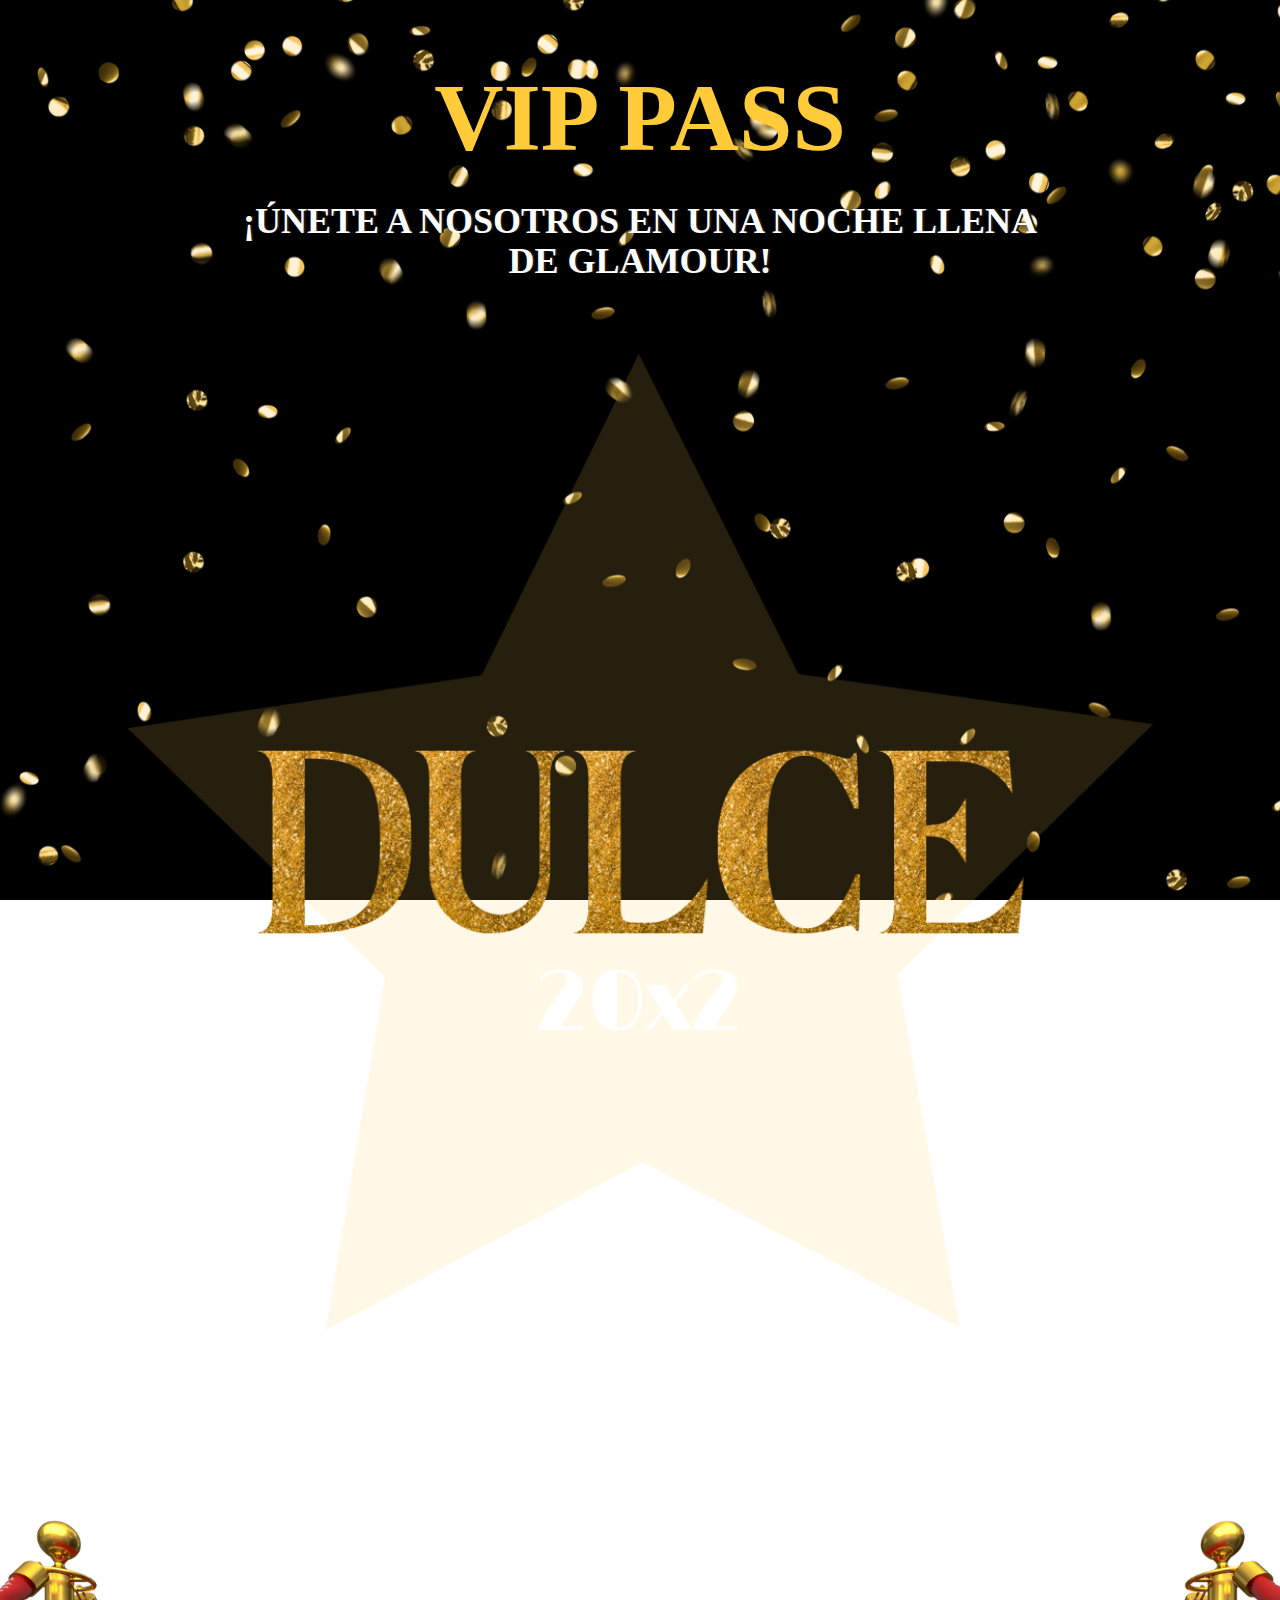
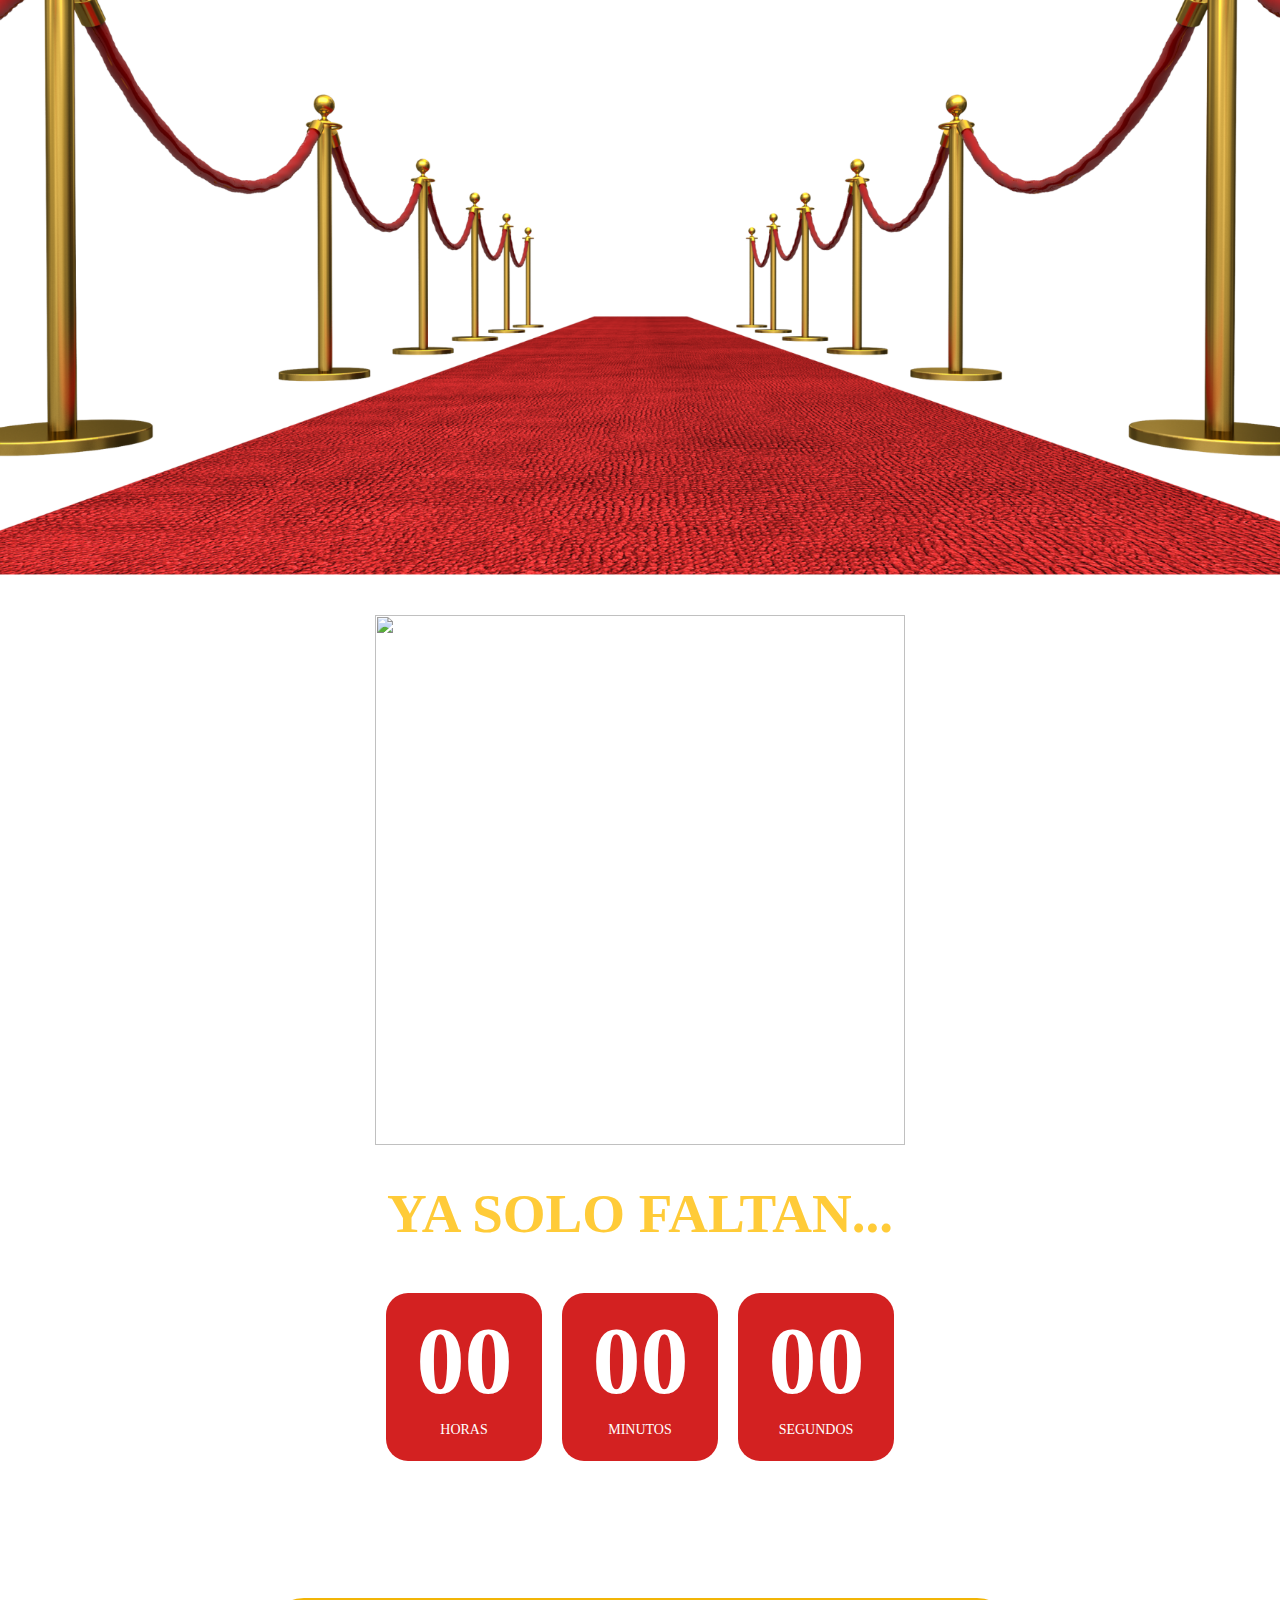
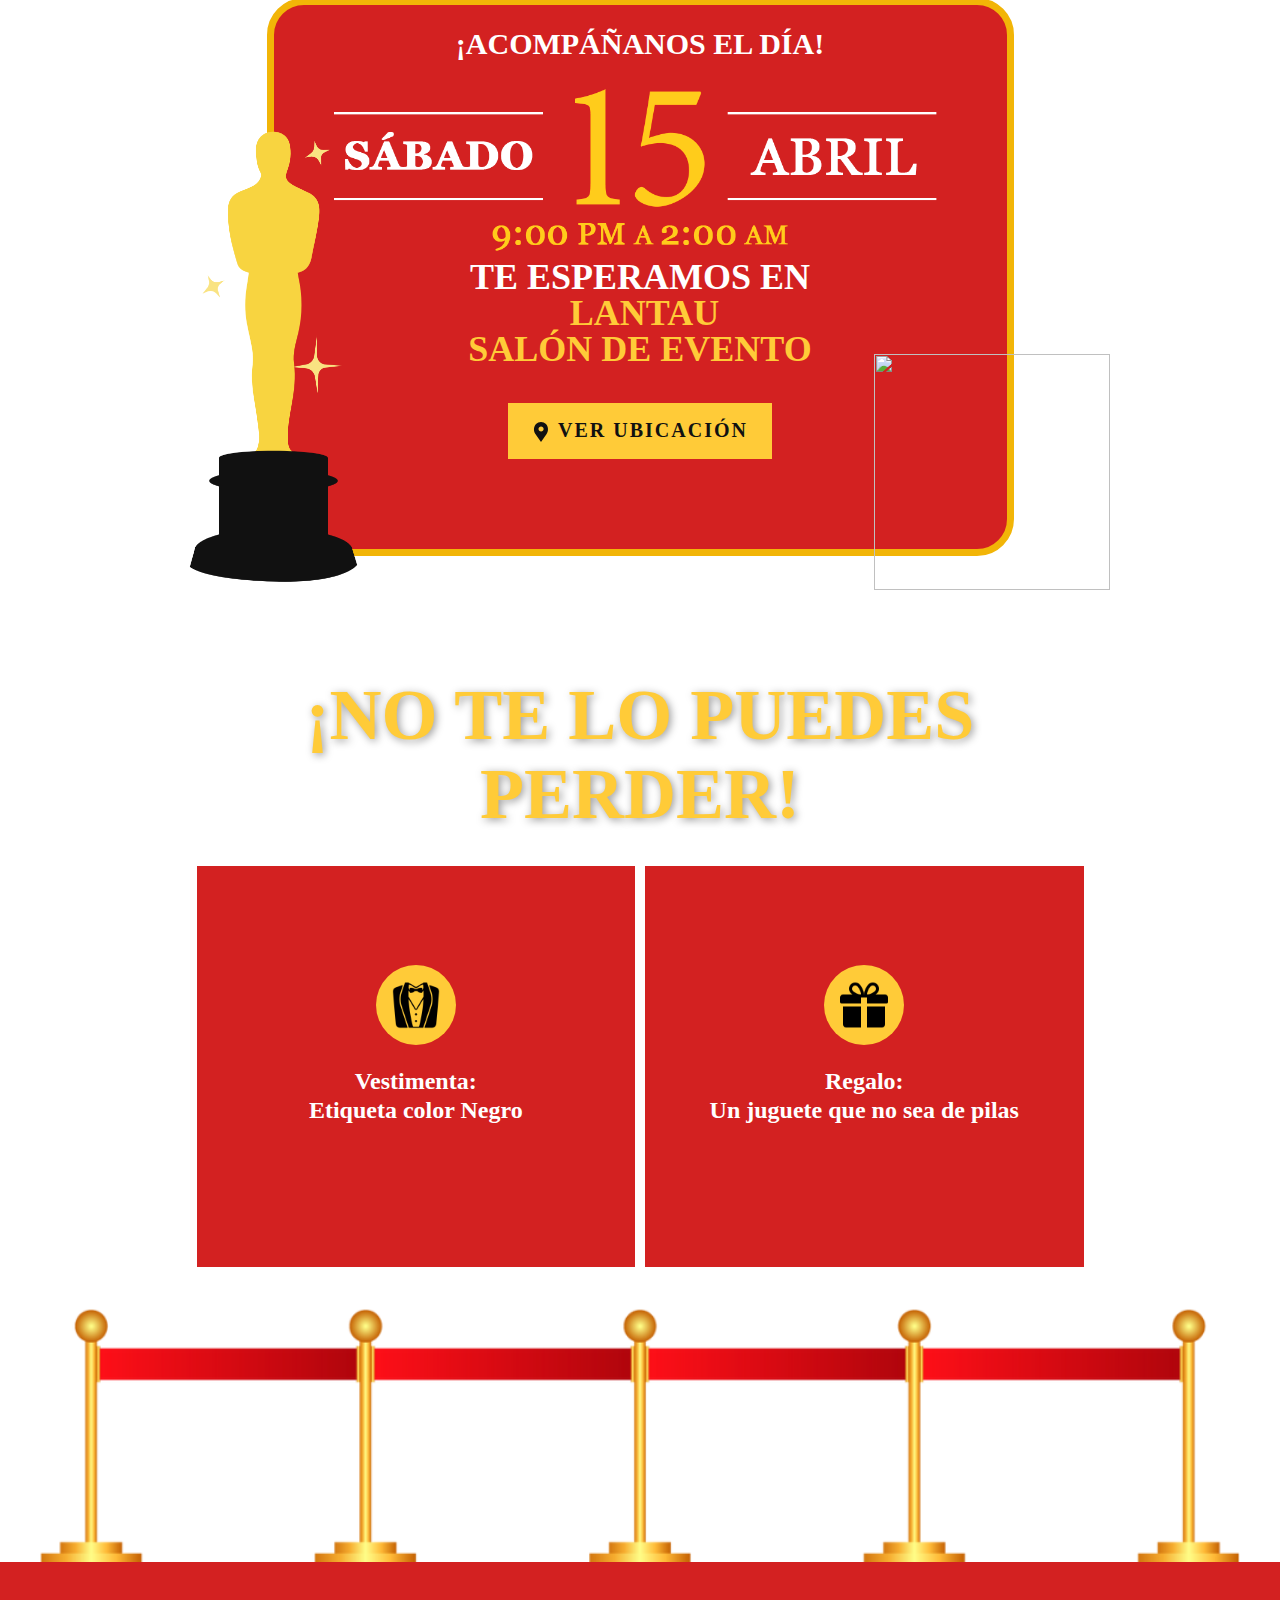
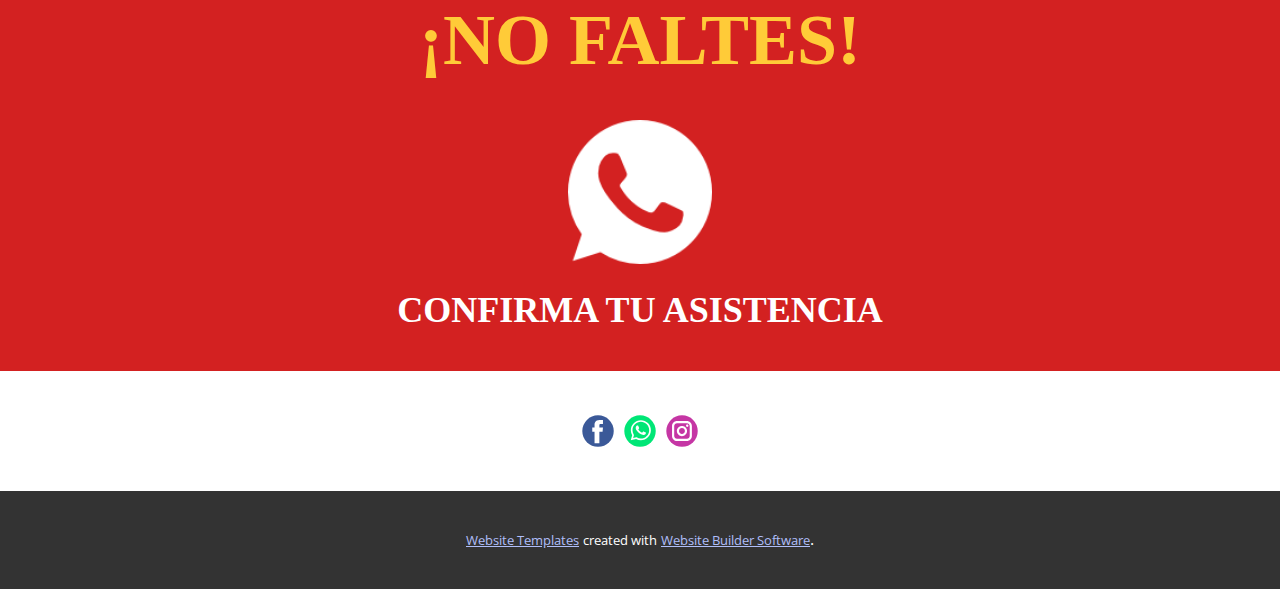
==== Invitacion-Muestra.html @ e1c3ccbc "Add files via upload" ====
<!DOCTYPE html>
<html style="font-size: 16px;" lang="es"><head>
    <meta name="viewport" content="width=device-width, initial-scale=1.0">
    <meta charset="utf-8">
    <meta name="keywords" content="¡Vamos a Celebrar!, ​Ya Solo Faltan..., ¡Acompáñanos a el día!, Te esperamos enNombre del salón, ¡No Faltes!​, Confirma tu asistencia">
    <meta name="description" content="">
    <title>Invitacion Muestra</title>
    <link rel="stylesheet" href="nicepage.css" media="screen">
<link rel="stylesheet" href="Invitacion-Muestra.css" media="screen">
    <script class="u-script" type="text/javascript" src="jquery.js" defer=""></script>
    <script class="u-script" type="text/javascript" src="nicepage.js" defer=""></script>
    <meta name="generator" content="Nicepage 5.5.0, nicepage.com">
    
    <link id="u-theme-google-font" rel="stylesheet" href="https://fonts.googleapis.com/css?family=Roboto:100,100i,300,300i,400,400i,500,500i,700,700i,900,900i|Open+Sans:300,300i,400,400i,500,500i,600,600i,700,700i,800,800i">
    
    
    
    
    
    
    
    
    
    
    <script type="application/ld+json">{
		"@context": "http://schema.org",
		"@type": "Organization",
		"name": "Copia de Site5",
		"sameAs": [
				"https://www.facebook.com/AnaAcostaInvitacionesInfantiles/",
				"https://wa.me/message/FXJMHPKDZSCZI1",
				"https://www.instagram.com/anaacosta_invitaciones/"
		]
}</script>
    <meta name="theme-color" content="#3f62f1">
    <meta property="og:title" content="Invitacion Muestra">
    <meta property="og:description" content="">
    <meta property="og:type" content="website">
  <meta data-intl-tel-input-cdn-path="intlTelInput/"></head>
  <body class="u-body u-xl-mode" data-lang="es"><header class="u-clearfix u-header u-valign-middle-xs" id="sec-e80e"><div class="u-clearfix u-sheet u-sheet-1">
        <h2 class="u-align-center u-custom-font u-font-georgia u-text u-text-custom-color-17 u-text-1" data-animation-out="0">VIP PASS</h2>
      </div></header>
    <section class="u-clearfix u-section-1" id="sec-9b0c">
      <div class="u-clearfix u-sheet u-valign-middle-lg u-valign-middle-md u-valign-middle-sm u-valign-middle-xl u-sheet-1">
        <h2 class="u-align-center u-custom-font u-font-georgia u-text u-text-body-alt-color u-text-1" data-animation-out="0">¡​Únete a nosotros en una noche llena de glamour!</h2>
      </div>
    </section>
    <section class="u-clearfix u-image u-image-contain u-lightbox u-section-2" id="carousel_2010" data-image-width="1920" data-image-height="1080">
      <div class="u-clearfix u-sheet u-valign-middle u-sheet-1"></div>
    </section>
    <section class="u-clearfix u-image u-section-3" id="carousel_5b29" data-image-width="1920" data-image-height="1080">
      <div class="u-clearfix u-sheet u-sheet-1"></div>
    </section>
    <section class="u-align-center u-clearfix u-section-4" id="carousel_6ee4">
      <div class="u-clearfix u-sheet u-sheet-1">
        <img src="images/3.png" alt="" class="u-image u-image-default u-image-1" data-image-width="1080" data-image-height="1080">
        <h2 class="u-align-center u-custom-font u-font-georgia u-text u-text-custom-color-17 u-text-1">
          <span style="font-weight: 400;"></span>Ya Solo Faltan...
        </h2>
        <div class="u-countdown u-countdown-1" data-target-date="Sun, 16 Apr 2023 02:00:32 GMT" data-type="to-date" data-for="everyone" data-time-left="750m" data-timer-id="5ce0" data-target-number="100" data-direction="down" data-start-time="Fri, 25 Nov 2022 11:04:22 GMT" data-frequency="1s" data-after-count="none" data-redirect-url="https://" data-count-animation="slide" data-animation-out="0">
          <div class="u-countdown-wrapper u-spacing-20">
            <div class="u-countdown-item u-countdown-years u-custom-color-13 u-hidden u-radius-22 u-spacing-10 u-countdown-item-1">
              <div class="u-countdown-counter u-custom-font u-font-roboto-slab u-countdown-counter-1"><div class="u-countdown-number u-text-body-alt-color">0</div><div class="u-countdown-number u-hidden u-text-body-alt-color">0</div></div>
              <div class="u-countdown-label u-custom-font u-font-georgia u-countdown-label-1">Years</div>
            </div>
            <div class="u-countdown-separator u-custom-font u-font-roboto-slab u-hidden u-text-body-alt-color u-countdown-separator-1"></div>
            <div class="u-countdown-days u-countdown-item u-custom-color-13 u-radius-22 u-spacing-10 u-countdown-item-2">
              <div class="u-countdown-counter u-custom-font u-font-roboto-slab u-countdown-counter-2"><div class="u-countdown-number u-text-body-alt-color">3</div><div class="u-countdown-number u-text-body-alt-color">0</div><div class="u-countdown-number u-hidden u-text-body-alt-color">2</div></div>
              <div class="u-countdown-label u-custom-font u-font-georgia u-countdown-label-2">Días</div>
            </div>
            <div class="u-countdown-separator u-custom-font u-font-roboto-slab u-text-body-alt-color u-countdown-separator-2"></div>
            <div class="u-countdown-hours u-countdown-item u-custom-color-13 u-radius-22 u-spacing-10 u-countdown-item-3">
              <div class="u-countdown-counter u-custom-font u-font-roboto-slab u-countdown-counter-3"><div class="u-countdown-number u-text-body-alt-color">2</div><div class="u-countdown-number u-text-body-alt-color">1</div></div>
              <div class="u-countdown-label u-custom-font u-font-georgia u-countdown-label-3">Horas</div>
            </div>
            <div class="u-countdown-separator u-custom-font u-font-roboto-slab u-text-body-alt-color u-countdown-separator-3"></div>
            <div class="u-countdown-item u-countdown-minutes u-custom-color-13 u-radius-22 u-spacing-10 u-countdown-item-4">
              <div class="u-countdown-counter u-custom-font u-font-roboto-slab u-countdown-counter-4"><div class="u-countdown-number u-text-body-alt-color">3</div><div class="u-countdown-number u-text-body-alt-color">9</div></div>
              <div class="u-countdown-label u-custom-font u-font-georgia u-countdown-label-4">Minutos</div>
            </div>
            <div class="u-countdown-separator u-custom-font u-font-roboto-slab u-text-body-alt-color u-countdown-separator-4"></div>
            <div class="u-countdown-item u-countdown-seconds u-custom-color-13 u-radius-22 u-spacing-10 u-countdown-item-5">
              <div class="u-countdown-counter u-custom-font u-font-roboto-slab u-countdown-counter-5"><div class="u-countdown-number u-text-body-alt-color">4</div><div class="u-countdown-number u-text-body-alt-color">8</div></div>
              <div class="u-countdown-label u-custom-font u-font-georgia u-countdown-label-5">Segundos</div>
            </div>
            <div class="u-countdown-separator u-custom-font u-font-roboto-slab u-hidden u-text-body-alt-color u-countdown-separator-5"></div>
            <div class="u-countdown-item u-countdown-numbers u-custom-color-13 u-hidden u-radius-22 u-spacing-10 u-countdown-item-6">
              <div class="u-countdown-counter u-custom-font u-font-roboto-slab u-countdown-counter-6"><div class="u-countdown-number u-text-body-alt-color">0</div><div class="u-countdown-number u-text-body-alt-color">0</div><div class="u-countdown-number u-text-body-alt-color">1</div><div class="u-countdown-number u-text-body-alt-color">0</div><div class="u-countdown-number u-text-body-alt-color">0</div></div>
              <div class="u-countdown-label u-custom-font u-font-georgia u-countdown-label-6">Items</div>
            </div>
          </div>
          <div class="u-countdown-message u-hidden">
            <p>Sorry, the time is up.</p>
          </div>
        </div>
      </div>
    </section>
    <section class="u-align-left u-clearfix u-section-5" id="sec-642c">
      <div class="u-clearfix u-sheet u-sheet-1">
        <div class="u-align-center u-border-7 u-border-custom-color-12 u-container-style u-custom-color-13 u-expanded-width-sm u-expanded-width-xs u-group u-radius-37 u-shape-round u-group-1" data-animation-out="0">
          <div class="u-container-layout u-container-layout-1">
            <h1 class="u-custom-font u-font-georgia u-text u-text-body-alt-color u-text-default u-text-1" data-animation-name="" data-animation-direction="" data-animation-duration="0">¡Acompáñanos el día!</h1>
            <img class="u-expanded-width-sm u-expanded-width-xs u-image u-image-contain u-image-default u-image-1" src="images/fecha.png" alt="" data-image-width="1080" data-image-height="315">
            <h1 class="u-custom-font u-font-georgia u-text u-text-body-alt-color u-text-default u-text-2">Te esperamos en<br>
              <span class="u-text-custom-color-17">&nbsp;Lantau<br>Salón de evento
              </span>
              <br>
            </h1>
            <a href="https://maps.app.goo.gl/2jzDtdAWJzbEUCfR7" class="u-border-none u-btn u-button-style u-color-scheme-summer-time u-color-style-multicolor-1 u-custom-color-17 u-custom-font u-font-georgia u-btn-1" target="_blank"><span class="u-icon"><svg class="u-svg-content" viewBox="0 0 54.757 54.757" x="0px" y="0px" style="width: 1em; height: 1em;"><path d="M40.94,5.617C37.318,1.995,32.502,0,27.38,0c-5.123,0-9.938,1.995-13.56,5.617c-6.703,6.702-7.536,19.312-1.804,26.952
	L27.38,54.757L42.721,32.6C48.476,24.929,47.643,12.319,40.94,5.617z M27.557,26c-3.859,0-7-3.141-7-7s3.141-7,7-7s7,3.141,7,7
	S31.416,26,27.557,26z"></path></svg><img></span>&nbsp;Ver ubicación
            </a>
          </div>
        </div>
        <img src="images/4.png" alt="" class="u-image u-image-default u-image-2" data-image-width="1080" data-image-height="1080">
        <img src="images/7.png" alt="" class="u-image u-image-default u-image-3" data-image-width="1080" data-image-height="1080">
      </div>
    </section>
    <section class="u-align-center u-clearfix u-section-6" id="sec-d98f">
      <div class="u-align-left u-clearfix u-sheet u-sheet-1">
        <h2 class="u-align-center u-custom-font u-font-georgia u-text u-text-custom-color-17 u-text-1">¡No te lo puedes perder!</h2>
        <div class="u-expanded-width-sm u-expanded-width-xs u-layout-grid u-list u-list-1">
          <div class="u-repeater u-repeater-1">
            <div class="u-align-center u-container-style u-custom-color-13 u-list-item u-repeater-item u-list-item-1">
              <div class="u-container-layout u-similar-container u-container-layout-1"><span class="u-custom-color-17 u-file-icon u-icon u-icon-circle u-icon-1"><img src="images/2806299-86265ce0.png" alt=""></span>
                <h3 class="u-custom-font u-font-georgia u-text u-text-default u-text-2"> Vestimenta:<br>Etiqueta color Negro
                </h3>
              </div>
            </div>
            <div class="u-align-center u-container-style u-custom-color-13 u-list-item u-repeater-item u-list-item-2">
              <div class="u-container-layout u-similar-container u-container-layout-2"><span class="u-custom-color-17 u-file-icon u-icon u-icon-circle u-icon-2"><img src="images/726532-e7cfb279.png" alt=""></span>
                <h3 class="u-custom-font u-font-georgia u-text u-text-default u-text-3"> Regalo:<br>Un juguete que no sea de pilas
                </h3>
              </div>
            </div>
          </div>
        </div>
      </div>
    </section>
    <section class="u-clearfix u-container-align-center u-image u-section-7" id="sec-4df4" data-image-width="1080" data-image-height="1080">
      <div class="u-clearfix u-sheet u-sheet-1"></div>
    </section>
    <section class="u-align-center u-clearfix u-custom-color-13 u-section-8" id="sec-5719">
      <div class="u-align-left u-clearfix u-sheet u-sheet-1">
        <h1 class="u-custom-font u-font-georgia u-text u-text-custom-color-17 u-text-default u-text-1" data-animation-out="0">¡No Faltes​​​! </h1><span class="u-file-icon u-icon u-text-white u-icon-1" data-href="https://api.whatsapp.com/send?phone=+5216142254801&amp;text=%C2%A1Hola%21+Muchas+gracias+por+la+invitaci%C3%B3n%2C+ah%C3%AD+estaremos%21%21+%F0%9F%A5%B3"><img src="images/733641-25908de1.png" alt=""></span>
        <h1 class="u-align-center u-custom-font u-font-georgia u-text u-text-2" data-animation-out="0"> Confirma tu asistencia</h1>
      </div>
    </section>
    
    
    
    <footer class="u-clearfix u-footer u-white" id="sec-0439"><div class="u-clearfix u-sheet u-sheet-1">
        <div class="u-align-left u-social-icons u-spacing-10 u-social-icons-1">
          <a class="u-social-url" title="facebook" target="_blank" href="https://www.facebook.com/AnaAcostaInvitacionesInfantiles/"><span class="u-icon u-social-facebook u-social-icon u-icon-1"><svg class="u-svg-link" preserveAspectRatio="xMidYMin slice" viewBox="0 0 112 112" style=""><use xmlns:xlink="http://www.w3.org/1999/xlink" xlink:href="#svg-93b7"></use></svg><svg class="u-svg-content" viewBox="0 0 112 112" x="0" y="0" id="svg-93b7"><circle fill="currentColor" cx="56.1" cy="56.1" r="55"></circle><path fill="#FFFFFF" d="M73.5,31.6h-9.1c-1.4,0-3.6,0.8-3.6,3.9v8.5h12.6L72,58.3H60.8v40.8H43.9V58.3h-8V43.9h8v-9.2
      c0-6.7,3.1-17,17-17h12.5v13.9H73.5z"></path></svg></span>
          </a>
          <a class="u-social-url" title="whatsapp" target="_blank" href="https://wa.me/message/FXJMHPKDZSCZI1"><span class="u-icon u-social-icon u-social-whatsapp u-icon-2"><svg class="u-svg-link" preserveAspectRatio="xMidYMin slice" viewBox="0 0 112 112" style=""><use xmlns:xlink="http://www.w3.org/1999/xlink" xlink:href="#svg-6bd1"></use></svg><svg class="u-svg-content" viewBox="0 0 112 112" x="0" y="0" id="svg-6bd1"><circle fill="currentColor" cx="56.1" cy="56.1" r="55"></circle><path fill="#FFFFFF" d="M83.8,28.3C77.2,21.7,68.4,18,59,18c-19.3,0-35.1,15.7-35.1,35.1c0,6.2,1.6,12.2,4.7,17.5l-5,18.2L42.2,84
	c5.1,2.8,10.9,4.3,16.8,4.3h0l0,0c19.3,0,35.1-15.7,35.1-35.1C94.1,43.8,90.5,35,83.8,28.3 M59,82.3L59,82.3
	c-5.2,0-10.4-1.4-14.9-4.1l-1.1-0.6l-11,2.9L35,69.8l-0.7-1.1c-2.9-4.6-4.5-10-4.5-15.5C29.8,37,42.9,24,59,24
	c7.8,0,15.1,3,20.6,8.6c5.5,5.5,8.5,12.8,8.5,20.6C88.2,69.2,75.1,82.3,59,82.3 M75,60.5c-0.9-0.4-5.2-2.6-6-2.9
	c-0.8-0.3-1.4-0.4-2,0.4s-2.3,2.9-2.8,3.4c-0.5,0.6-1,0.7-1.9,0.2c-0.9-0.4-3.7-1.4-7.1-4.4c-2.6-2.3-4.4-5.2-4.9-6.1
	c-0.5-0.9-0.1-1.4,0.4-1.8c0.4-0.4,0.9-1,1.3-1.5c0.4-0.5,0.6-0.9,0.9-1.5c0.3-0.6,0.1-1.1-0.1-1.5c-0.2-0.4-2-4.8-2.7-6.5
	c-0.7-1.7-1.4-1.5-2-1.5c-0.5,0-1.1,0-1.7,0c-0.6,0-1.5,0.2-2.3,1.1c-0.8,0.9-3.1,3-3.1,7.3c0,4.3,3.1,8.5,3.6,9.1
	c0.4,0.6,6.2,9.4,15,13.2c2.1,0.9,3.7,1.4,5,1.8c2.1,0.7,4,0.6,5.5,0.3c1.7-0.3,5.2-2.1,5.9-4.2c0.7-2,0.7-3.8,0.5-4.2
	C76.5,61.1,75.9,60.9,75,60.5"></path></svg></span>
          </a>
          <a class="u-social-url" title="instagram" target="_blank" href="https://www.instagram.com/anaacosta_invitaciones/"><span class="u-icon u-social-icon u-social-instagram u-icon-3"><svg class="u-svg-link" preserveAspectRatio="xMidYMin slice" viewBox="0 0 112 112" style=""><use xmlns:xlink="http://www.w3.org/1999/xlink" xlink:href="#svg-7b48"></use></svg><svg class="u-svg-content" viewBox="0 0 112 112" x="0" y="0" id="svg-7b48"><circle fill="currentColor" cx="56.1" cy="56.1" r="55"></circle><path fill="#FFFFFF" d="M55.9,38.2c-9.9,0-17.9,8-17.9,17.9C38,66,46,74,55.9,74c9.9,0,17.9-8,17.9-17.9C73.8,46.2,65.8,38.2,55.9,38.2
      z M55.9,66.4c-5.7,0-10.3-4.6-10.3-10.3c-0.1-5.7,4.6-10.3,10.3-10.3c5.7,0,10.3,4.6,10.3,10.3C66.2,61.8,61.6,66.4,55.9,66.4z"></path><path fill="#FFFFFF" d="M74.3,33.5c-2.3,0-4.2,1.9-4.2,4.2s1.9,4.2,4.2,4.2s4.2-1.9,4.2-4.2S76.6,33.5,74.3,33.5z"></path><path fill="#FFFFFF" d="M73.1,21.3H38.6c-9.7,0-17.5,7.9-17.5,17.5v34.5c0,9.7,7.9,17.6,17.5,17.6h34.5c9.7,0,17.5-7.9,17.5-17.5V38.8
      C90.6,29.1,82.7,21.3,73.1,21.3z M83,73.3c0,5.5-4.5,9.9-9.9,9.9H38.6c-5.5,0-9.9-4.5-9.9-9.9V38.8c0-5.5,4.5-9.9,9.9-9.9h34.5
      c5.5,0,9.9,4.5,9.9,9.9V73.3z"></path></svg></span>
          </a>
        </div>
      </div></footer>
    <section class="u-backlink u-clearfix u-grey-80">
      <a class="u-link" href="https://nicepage.com/website-templates" target="_blank">
        <span>Website Templates</span>
      </a>
      <p class="u-text">
        <span>created with</span>
      </p>
      <a class="u-link" href="" target="_blank">
        <span>Website Builder Software</span>
      </a>. 
    </section>
  
</body></html>
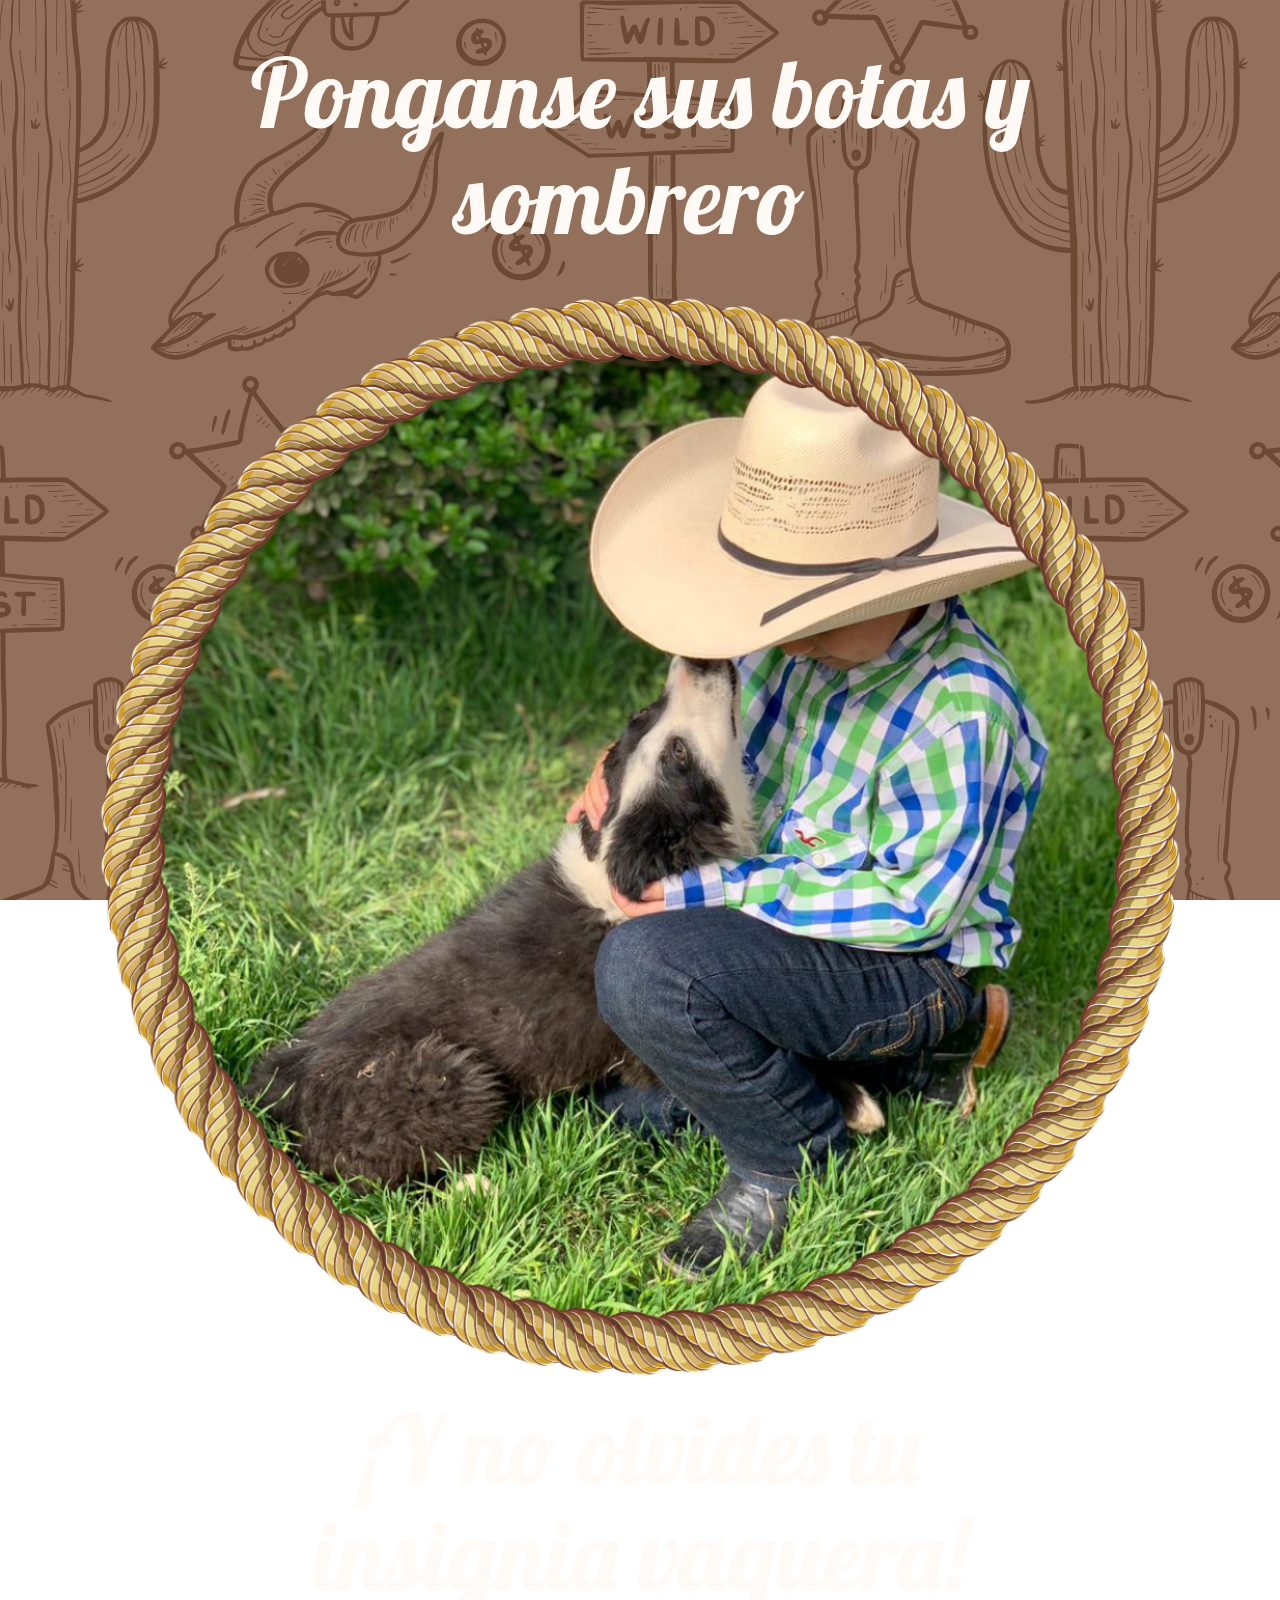
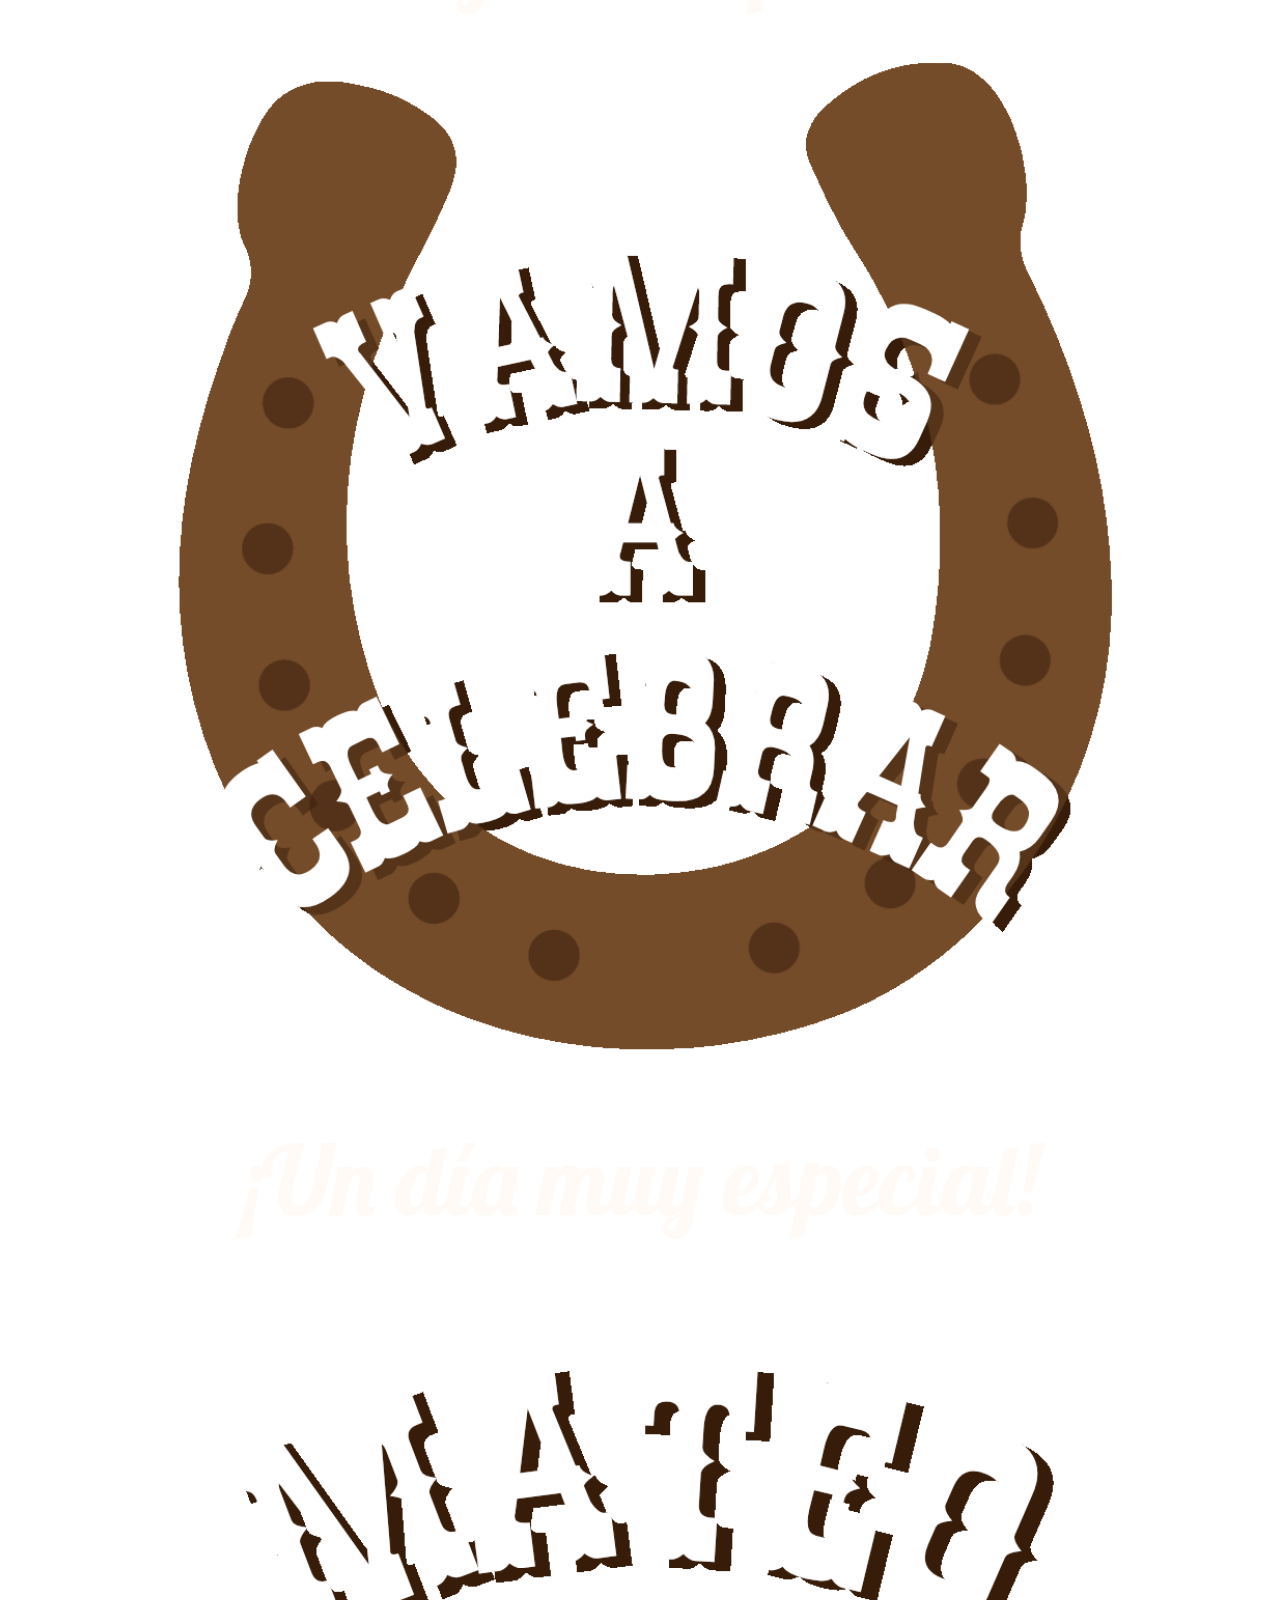
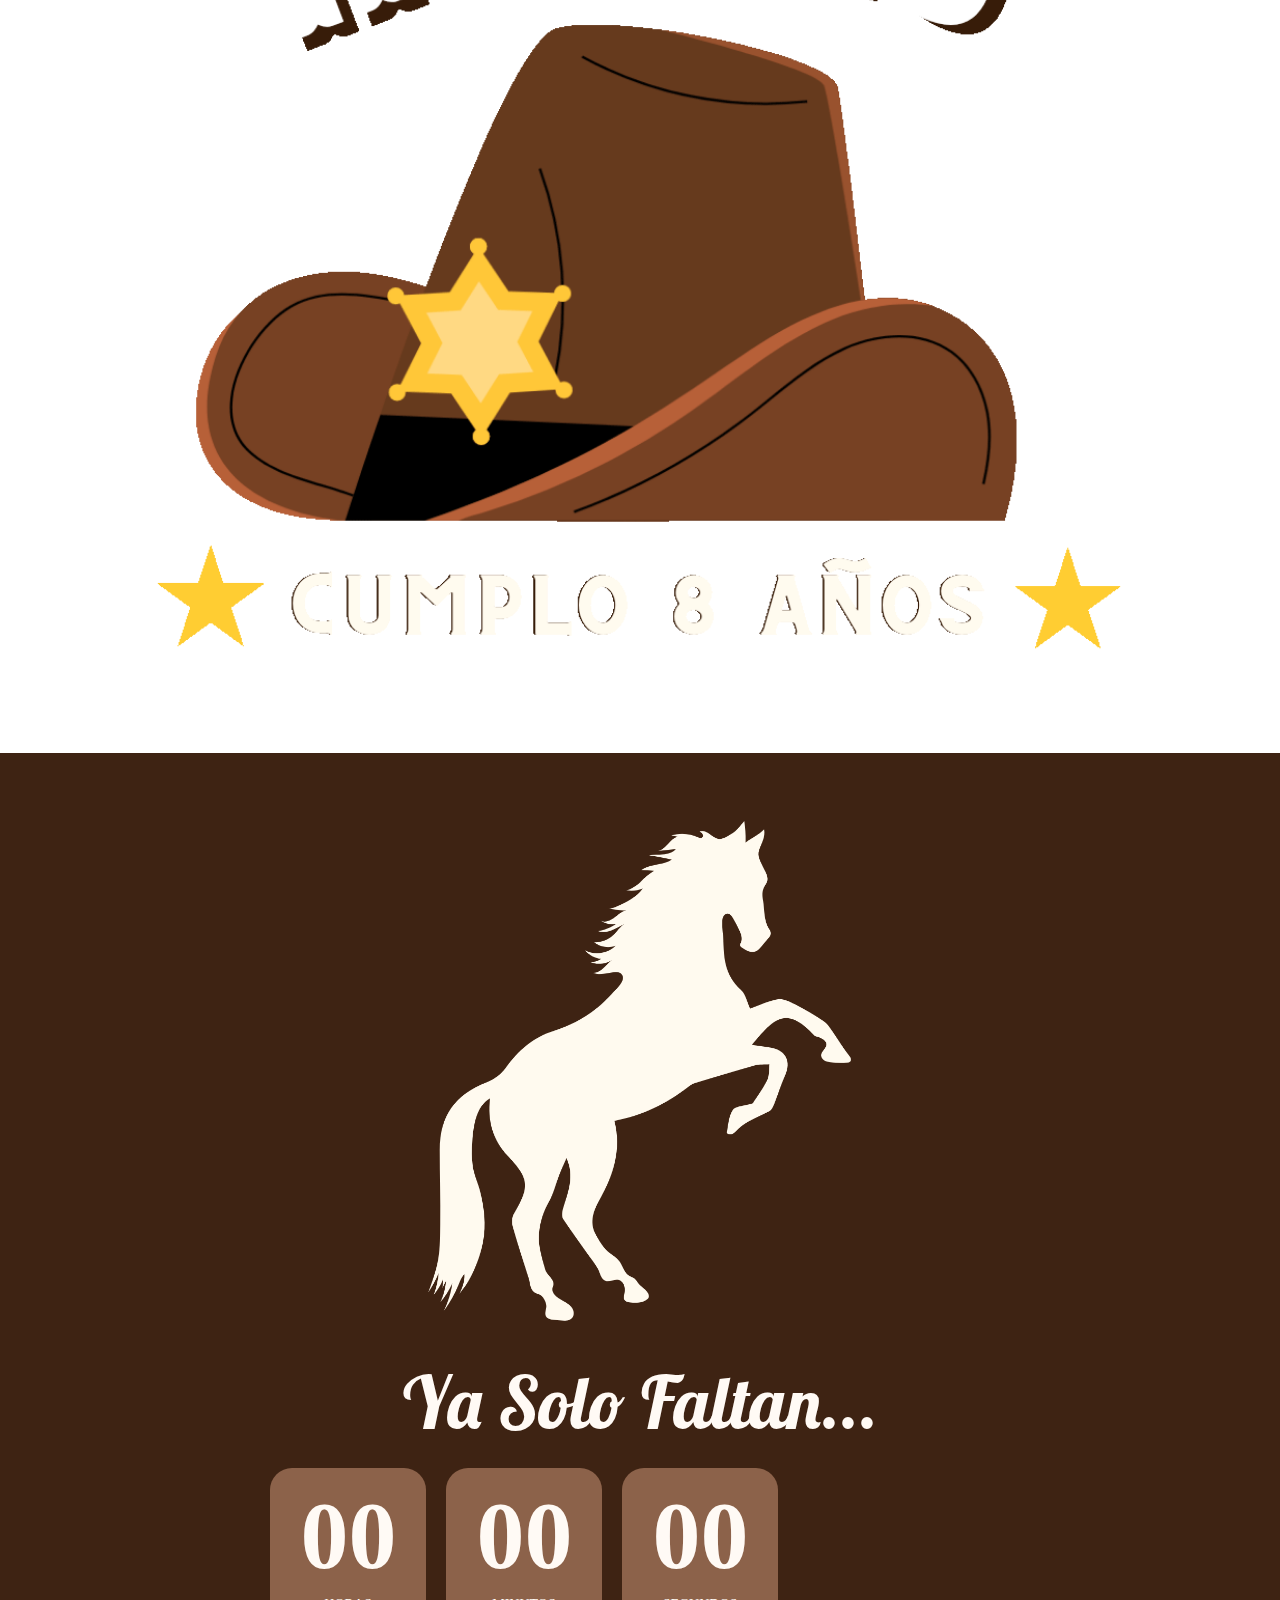
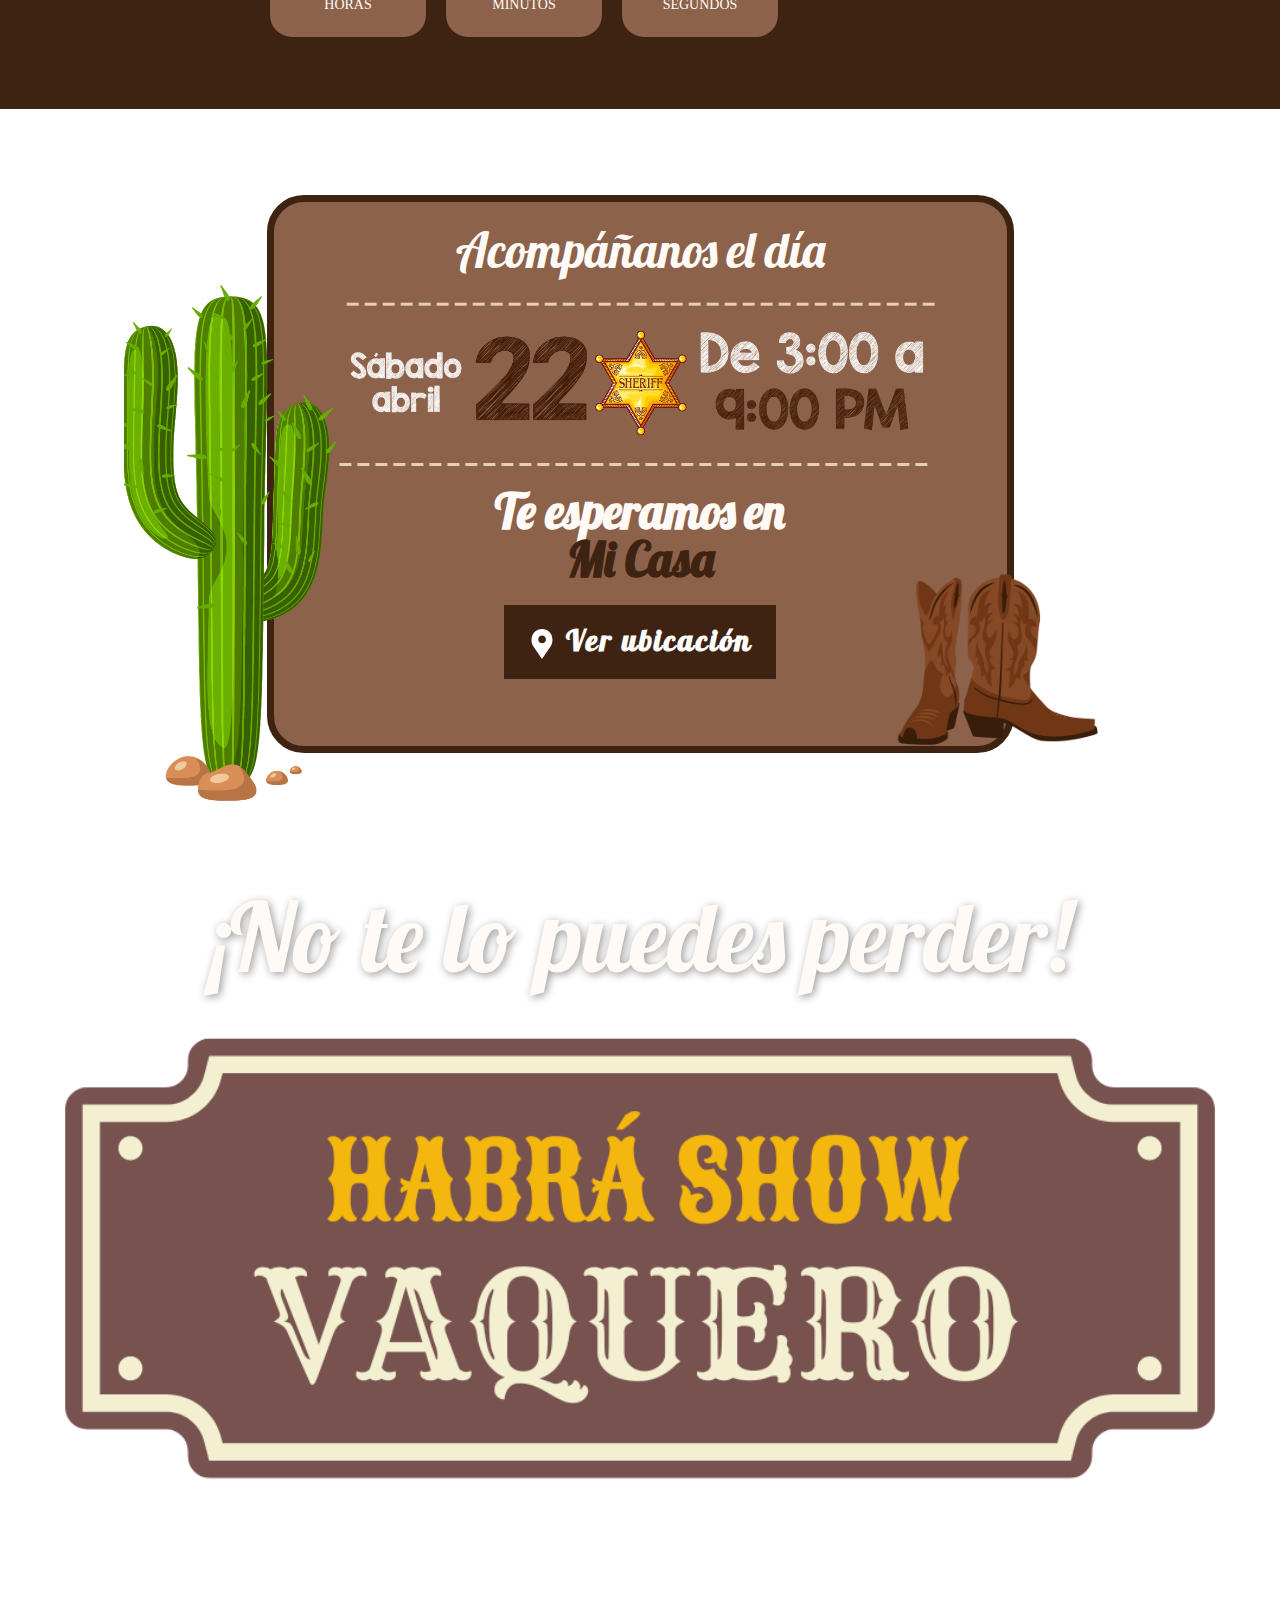
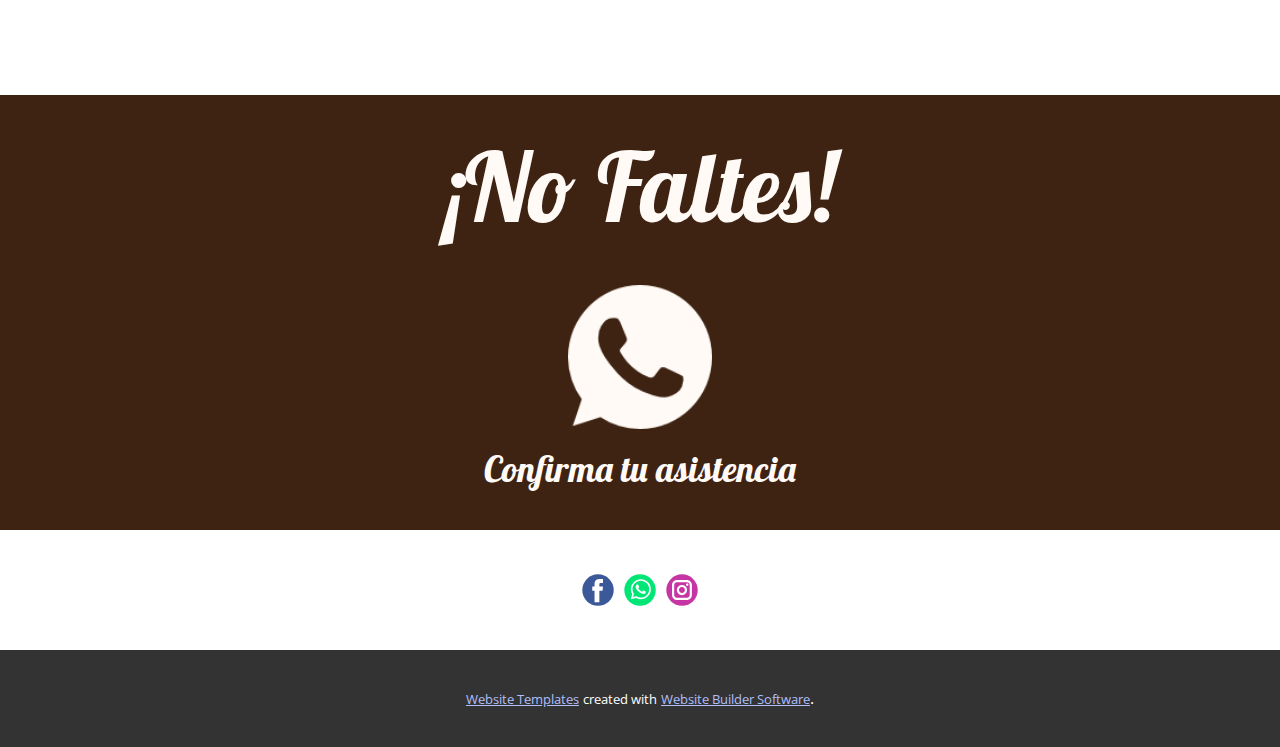
==== commit 8fff8724: "Add files via upload" ====
--- a/Invitacion-Muestra.html
+++ b/Invitacion-Muestra.html
@@ -12,6 +12,8 @@
     <meta name="generator" content="Nicepage 5.5.0, nicepage.com">
     
     <link id="u-theme-google-font" rel="stylesheet" href="https://fonts.googleapis.com/css?family=Roboto:100,100i,300,300i,400,400i,500,500i,700,700i,900,900i|Open+Sans:300,300i,400,400i,500,500i,600,600i,700,700i,800,800i">
+    <link id="u-page-google-font" rel="stylesheet" href="https://fonts.googleapis.com/css?family=Lobster:400">
+    
     
     
     
@@ -37,56 +39,67 @@
     <meta property="og:description" content="">
     <meta property="og:type" content="website">
   <meta data-intl-tel-input-cdn-path="intlTelInput/"></head>
-  <body class="u-body u-xl-mode" data-lang="es"><header class="u-clearfix u-header u-valign-middle-xs" id="sec-e80e"><div class="u-clearfix u-sheet u-sheet-1">
-        <h2 class="u-align-center u-custom-font u-font-georgia u-text u-text-custom-color-17 u-text-1" data-animation-out="0">VIP PASS</h2>
+  <body class="u-body u-xl-mode" data-lang="es"><header class="u-clearfix u-header u-valign-middle-xs" id="sec-e80e"><div class="u-clearfix u-sheet u-valign-middle-sm u-valign-middle-xs u-sheet-1">
+        <h2 class="u-align-center u-custom-font u-font-lobster u-text u-text-custom-color-20 u-text-1" data-animation-out="0"> Ponganse sus botas y sombrero&nbsp;<br>
+        </h2>
       </div></header>
-    <section class="u-clearfix u-section-1" id="sec-9b0c">
-      <div class="u-clearfix u-sheet u-valign-middle-lg u-valign-middle-md u-valign-middle-sm u-valign-middle-xl u-sheet-1">
-        <h2 class="u-align-center u-custom-font u-font-georgia u-text u-text-body-alt-color u-text-1" data-animation-out="0">¡​Únete a nosotros en una noche llena de glamour!</h2>
+    <section class="u-clearfix u-image u-image-contain u-lightbox u-section-1" id="carousel_2010" data-image-width="1080" data-image-height="1080">
+      <div class="u-clearfix u-sheet u-valign-middle u-sheet-1"></div>
+    </section>
+    <section class="u-clearfix u-section-2" id="sec-9b0c">
+      <div class="u-clearfix u-sheet u-valign-middle-xs u-sheet-1">
+        <h2 class="u-align-center u-custom-font u-font-lobster u-text u-text-custom-color-20 u-text-1" data-animation-out="0"> ¡Y no olvides tu insignia vaquera!<br>
+        </h2>
       </div>
     </section>
-    <section class="u-clearfix u-image u-image-contain u-lightbox u-section-2" id="carousel_2010" data-image-width="1920" data-image-height="1080">
+    <section class="u-clearfix u-image u-image-contain u-lightbox u-section-3" id="sec-adc4" data-image-width="1080" data-image-height="1080">
       <div class="u-clearfix u-sheet u-valign-middle u-sheet-1"></div>
     </section>
-    <section class="u-clearfix u-image u-section-3" id="carousel_5b29" data-image-width="1920" data-image-height="1080">
-      <div class="u-clearfix u-sheet u-sheet-1"></div>
+    <section class="u-clearfix u-section-4" id="sec-1ba4">
+      <div class="u-clearfix u-sheet u-valign-middle-xs u-sheet-1">
+        <h2 class="u-align-center u-custom-font u-font-lobster u-text u-text-custom-color-20 u-text-1" data-animation-out="0"> ¡Un día muy especial!<br>
+        </h2>
+      </div>
     </section>
-    <section class="u-align-center u-clearfix u-section-4" id="carousel_6ee4">
+    <section class="u-clearfix u-image u-image-contain u-lightbox u-section-5" id="sec-29e5" data-image-width="1080" data-image-height="1080">
+      <div class="u-clearfix u-sheet u-valign-middle u-sheet-1"></div>
+    </section>
+    <section class="u-align-center u-clearfix u-custom-color-19 u-section-6" id="carousel_6ee4">
       <div class="u-clearfix u-sheet u-sheet-1">
-        <img src="images/3.png" alt="" class="u-image u-image-default u-image-1" data-image-width="1080" data-image-height="1080">
-        <h2 class="u-align-center u-custom-font u-font-georgia u-text u-text-custom-color-17 u-text-1">
+        <img class="u-image u-image-contain u-image-default u-preserve-proportions u-image-1" src="images/BrownCuteCowboyBirthdayCardInvitation4.png" alt="" data-image-width="1080" data-image-height="1080">
+        <h2 class="u-align-center u-custom-font u-font-lobster u-text u-text-custom-color-20 u-text-1">
           <span style="font-weight: 400;"></span>Ya Solo Faltan...
         </h2>
-        <div class="u-countdown u-countdown-1" data-target-date="Sun, 16 Apr 2023 02:00:32 GMT" data-type="to-date" data-for="everyone" data-time-left="750m" data-timer-id="5ce0" data-target-number="100" data-direction="down" data-start-time="Fri, 25 Nov 2022 11:04:22 GMT" data-frequency="1s" data-after-count="none" data-redirect-url="https://" data-count-animation="slide" data-animation-out="0">
+        <div class="u-countdown u-countdown-1" data-target-date="Sat, 22 Apr 2023 21:00:32 GMT" data-type="to-date" data-for="everyone" data-time-left="750m" data-timer-id="5ce0" data-target-number="100" data-direction="down" data-start-time="Fri, 25 Nov 2022 11:04:22 GMT" data-frequency="1s" data-after-count="none" data-redirect-url="https://" data-count-animation="slide" data-animation-out="0">
           <div class="u-countdown-wrapper u-spacing-20">
-            <div class="u-countdown-item u-countdown-years u-custom-color-13 u-hidden u-radius-22 u-spacing-10 u-countdown-item-1">
-              <div class="u-countdown-counter u-custom-font u-font-roboto-slab u-countdown-counter-1"><div class="u-countdown-number u-text-body-alt-color">0</div><div class="u-countdown-number u-hidden u-text-body-alt-color">0</div></div>
-              <div class="u-countdown-label u-custom-font u-font-georgia u-countdown-label-1">Years</div>
+            <div class="u-countdown-item u-countdown-years u-custom-color-18 u-hidden u-radius-22 u-spacing-10 u-countdown-item-1">
+              <div class="u-countdown-counter u-custom-font u-font-roboto-slab u-countdown-counter-1"><div class="u-countdown-number u-text-custom-color-20">0</div><div class="u-countdown-number u-hidden u-text-custom-color-20">0</div></div>
+              <div class="u-countdown-label u-custom-font u-font-georgia u-text-custom-color-20 u-countdown-label-1">Years</div>
             </div>
-            <div class="u-countdown-separator u-custom-font u-font-roboto-slab u-hidden u-text-body-alt-color u-countdown-separator-1"></div>
-            <div class="u-countdown-days u-countdown-item u-custom-color-13 u-radius-22 u-spacing-10 u-countdown-item-2">
-              <div class="u-countdown-counter u-custom-font u-font-roboto-slab u-countdown-counter-2"><div class="u-countdown-number u-text-body-alt-color">3</div><div class="u-countdown-number u-text-body-alt-color">0</div><div class="u-countdown-number u-hidden u-text-body-alt-color">2</div></div>
-              <div class="u-countdown-label u-custom-font u-font-georgia u-countdown-label-2">Días</div>
+            <div class="u-countdown-separator u-custom-font u-font-roboto-slab u-hidden u-text-custom-color-20 u-countdown-separator-1"></div>
+            <div class="u-countdown-days u-countdown-item u-custom-color-18 u-radius-22 u-spacing-10 u-countdown-item-2">
+              <div class="u-countdown-counter u-custom-font u-font-roboto-slab u-countdown-counter-2"><div class="u-countdown-number u-text-custom-color-20">2</div><div class="u-countdown-number u-text-custom-color-20">8</div><div class="u-countdown-number u-hidden u-text-custom-color-20">2</div></div>
+              <div class="u-countdown-label u-custom-font u-font-georgia u-text-custom-color-20 u-countdown-label-2">Días</div>
             </div>
-            <div class="u-countdown-separator u-custom-font u-font-roboto-slab u-text-body-alt-color u-countdown-separator-2"></div>
-            <div class="u-countdown-hours u-countdown-item u-custom-color-13 u-radius-22 u-spacing-10 u-countdown-item-3">
-              <div class="u-countdown-counter u-custom-font u-font-roboto-slab u-countdown-counter-3"><div class="u-countdown-number u-text-body-alt-color">2</div><div class="u-countdown-number u-text-body-alt-color">1</div></div>
-              <div class="u-countdown-label u-custom-font u-font-georgia u-countdown-label-3">Horas</div>
+            <div class="u-countdown-separator u-custom-font u-font-roboto-slab u-text-custom-color-20 u-countdown-separator-2"></div>
+            <div class="u-countdown-hours u-countdown-item u-custom-color-18 u-radius-22 u-spacing-10 u-countdown-item-3">
+              <div class="u-countdown-counter u-custom-font u-font-roboto-slab u-countdown-counter-3"><div class="u-countdown-number u-text-custom-color-20">1</div><div class="u-countdown-number u-text-custom-color-20">3</div></div>
+              <div class="u-countdown-label u-custom-font u-font-georgia u-text-custom-color-20 u-countdown-label-3">Horas</div>
             </div>
-            <div class="u-countdown-separator u-custom-font u-font-roboto-slab u-text-body-alt-color u-countdown-separator-3"></div>
-            <div class="u-countdown-item u-countdown-minutes u-custom-color-13 u-radius-22 u-spacing-10 u-countdown-item-4">
-              <div class="u-countdown-counter u-custom-font u-font-roboto-slab u-countdown-counter-4"><div class="u-countdown-number u-text-body-alt-color">3</div><div class="u-countdown-number u-text-body-alt-color">9</div></div>
-              <div class="u-countdown-label u-custom-font u-font-georgia u-countdown-label-4">Minutos</div>
+            <div class="u-countdown-separator u-custom-font u-font-roboto-slab u-text-custom-color-20 u-countdown-separator-3"></div>
+            <div class="u-countdown-item u-countdown-minutes u-custom-color-18 u-radius-22 u-spacing-10 u-countdown-item-4">
+              <div class="u-countdown-counter u-custom-font u-font-roboto-slab u-countdown-counter-4"><div class="u-countdown-number u-text-custom-color-20">2</div><div class="u-countdown-number u-text-custom-color-20">5</div></div>
+              <div class="u-countdown-label u-custom-font u-font-georgia u-text-custom-color-20 u-countdown-label-4">Minutos</div>
             </div>
-            <div class="u-countdown-separator u-custom-font u-font-roboto-slab u-text-body-alt-color u-countdown-separator-4"></div>
-            <div class="u-countdown-item u-countdown-seconds u-custom-color-13 u-radius-22 u-spacing-10 u-countdown-item-5">
-              <div class="u-countdown-counter u-custom-font u-font-roboto-slab u-countdown-counter-5"><div class="u-countdown-number u-text-body-alt-color">4</div><div class="u-countdown-number u-text-body-alt-color">8</div></div>
-              <div class="u-countdown-label u-custom-font u-font-georgia u-countdown-label-5">Segundos</div>
+            <div class="u-countdown-separator u-custom-font u-font-roboto-slab u-text-custom-color-20 u-countdown-separator-4"></div>
+            <div class="u-countdown-item u-countdown-seconds u-custom-color-18 u-radius-22 u-spacing-10 u-countdown-item-5">
+              <div class="u-countdown-counter u-custom-font u-font-roboto-slab u-countdown-counter-5"><div class="u-countdown-number u-text-custom-color-20">3</div><div class="u-countdown-number u-text-custom-color-20">6</div></div>
+              <div class="u-countdown-label u-custom-font u-font-georgia u-text-custom-color-20 u-countdown-label-5">Segundos</div>
             </div>
-            <div class="u-countdown-separator u-custom-font u-font-roboto-slab u-hidden u-text-body-alt-color u-countdown-separator-5"></div>
-            <div class="u-countdown-item u-countdown-numbers u-custom-color-13 u-hidden u-radius-22 u-spacing-10 u-countdown-item-6">
-              <div class="u-countdown-counter u-custom-font u-font-roboto-slab u-countdown-counter-6"><div class="u-countdown-number u-text-body-alt-color">0</div><div class="u-countdown-number u-text-body-alt-color">0</div><div class="u-countdown-number u-text-body-alt-color">1</div><div class="u-countdown-number u-text-body-alt-color">0</div><div class="u-countdown-number u-text-body-alt-color">0</div></div>
-              <div class="u-countdown-label u-custom-font u-font-georgia u-countdown-label-6">Items</div>
+            <div class="u-countdown-separator u-custom-font u-font-roboto-slab u-hidden u-text-custom-color-20 u-countdown-separator-5"></div>
+            <div class="u-countdown-item u-countdown-numbers u-custom-color-18 u-hidden u-radius-22 u-spacing-10 u-countdown-item-6">
+              <div class="u-countdown-counter u-custom-font u-font-roboto-slab u-countdown-counter-6"><div class="u-countdown-number u-text-custom-color-20">0</div><div class="u-countdown-number u-text-custom-color-20">0</div><div class="u-countdown-number u-text-custom-color-20">1</div><div class="u-countdown-number u-text-custom-color-20">0</div><div class="u-countdown-number u-text-custom-color-20">0</div></div>
+              <div class="u-countdown-label u-custom-font u-font-georgia u-text-custom-color-20 u-countdown-label-6">Items</div>
             </div>
           </div>
           <div class="u-countdown-message u-hidden">
@@ -95,55 +108,34 @@
         </div>
       </div>
     </section>
-    <section class="u-align-left u-clearfix u-section-5" id="sec-642c">
-      <div class="u-clearfix u-sheet u-sheet-1">
-        <div class="u-align-center u-border-7 u-border-custom-color-12 u-container-style u-custom-color-13 u-expanded-width-sm u-expanded-width-xs u-group u-radius-37 u-shape-round u-group-1" data-animation-out="0">
+    <section class="u-align-left u-clearfix u-section-7" id="sec-642c">
+      <div class="u-clearfix u-sheet u-valign-bottom-lg u-valign-bottom-md u-sheet-1">
+        <div class="u-align-center u-border-7 u-border-custom-color-19 u-container-style u-custom-color-18 u-expanded-width-sm u-expanded-width-xs u-group u-radius-37 u-shape-round u-group-1" data-animation-out="0">
           <div class="u-container-layout u-container-layout-1">
-            <h1 class="u-custom-font u-font-georgia u-text u-text-body-alt-color u-text-default u-text-1" data-animation-name="" data-animation-direction="" data-animation-duration="0">¡Acompáñanos el día!</h1>
-            <img class="u-expanded-width-sm u-expanded-width-xs u-image u-image-contain u-image-default u-image-1" src="images/fecha.png" alt="" data-image-width="1080" data-image-height="315">
-            <h1 class="u-custom-font u-font-georgia u-text u-text-body-alt-color u-text-default u-text-2">Te esperamos en<br>
-              <span class="u-text-custom-color-17">&nbsp;Lantau<br>Salón de evento
-              </span>
-              <br>
+            <h2 class="u-align-center u-custom-font u-font-lobster u-text u-text-custom-color-20 u-text-1">Acompáñanos el día </h2>
+            <img class="u-image u-image-contain u-image-default u-image-1" src="images/fecha.png" alt="" data-image-width="1080" data-image-height="315">
+            <h1 class="u-custom-font u-font-lobster u-text u-text-custom-color-20 u-text-default u-text-2">Te esperamos en<br>
+              <span class="u-text-custom-color-19">Mi Casa</span>
             </h1>
-            <a href="https://maps.app.goo.gl/2jzDtdAWJzbEUCfR7" class="u-border-none u-btn u-button-style u-color-scheme-summer-time u-color-style-multicolor-1 u-custom-color-17 u-custom-font u-font-georgia u-btn-1" target="_blank"><span class="u-icon"><svg class="u-svg-content" viewBox="0 0 54.757 54.757" x="0px" y="0px" style="width: 1em; height: 1em;"><path d="M40.94,5.617C37.318,1.995,32.502,0,27.38,0c-5.123,0-9.938,1.995-13.56,5.617c-6.703,6.702-7.536,19.312-1.804,26.952
+            <a href="https://www.google.com/maps?q=28.57963752746582,-106.14441680908203&amp;z=17&amp;hl=es" class="u-border-none u-btn u-button-style u-color-scheme-summer-time u-color-style-multicolor-1 u-custom-color-19 u-custom-font u-font-lobster u-btn-1" target="_blank"><span class="u-icon"><svg class="u-svg-content" viewBox="0 0 54.757 54.757" x="0px" y="0px" style="width: 1em; height: 1em;"><path d="M40.94,5.617C37.318,1.995,32.502,0,27.38,0c-5.123,0-9.938,1.995-13.56,5.617c-6.703,6.702-7.536,19.312-1.804,26.952
 	L27.38,54.757L42.721,32.6C48.476,24.929,47.643,12.319,40.94,5.617z M27.557,26c-3.859,0-7-3.141-7-7s3.141-7,7-7s7,3.141,7,7
 	S31.416,26,27.557,26z"></path></svg><img></span>&nbsp;Ver ubicación
             </a>
           </div>
         </div>
-        <img src="images/4.png" alt="" class="u-image u-image-default u-image-2" data-image-width="1080" data-image-height="1080">
-        <img src="images/7.png" alt="" class="u-image u-image-default u-image-3" data-image-width="1080" data-image-height="1080">
+        <img src="images/BrownCuteCowboyBirthdayCardInvitation4l.png" alt="" class="u-image u-image-default u-image-2" data-image-width="1080" data-image-height="1080">
+        <img src="images/BrownCuteCowboyBirthdayCardInvitation3.png" alt="" class="u-image u-image-default u-image-3" data-image-width="1080" data-image-height="1080">
       </div>
     </section>
-    <section class="u-align-center u-clearfix u-section-6" id="sec-d98f">
+    <section class="u-align-center u-clearfix u-image u-section-8" id="sec-d98f" data-image-width="1080" data-image-height="1080">
       <div class="u-align-left u-clearfix u-sheet u-sheet-1">
-        <h2 class="u-align-center u-custom-font u-font-georgia u-text u-text-custom-color-17 u-text-1">¡No te lo puedes perder!</h2>
-        <div class="u-expanded-width-sm u-expanded-width-xs u-layout-grid u-list u-list-1">
-          <div class="u-repeater u-repeater-1">
-            <div class="u-align-center u-container-style u-custom-color-13 u-list-item u-repeater-item u-list-item-1">
-              <div class="u-container-layout u-similar-container u-container-layout-1"><span class="u-custom-color-17 u-file-icon u-icon u-icon-circle u-icon-1"><img src="images/2806299-86265ce0.png" alt=""></span>
-                <h3 class="u-custom-font u-font-georgia u-text u-text-default u-text-2"> Vestimenta:<br>Etiqueta color Negro
-                </h3>
-              </div>
-            </div>
-            <div class="u-align-center u-container-style u-custom-color-13 u-list-item u-repeater-item u-list-item-2">
-              <div class="u-container-layout u-similar-container u-container-layout-2"><span class="u-custom-color-17 u-file-icon u-icon u-icon-circle u-icon-2"><img src="images/726532-e7cfb279.png" alt=""></span>
-                <h3 class="u-custom-font u-font-georgia u-text u-text-default u-text-3"> Regalo:<br>Un juguete que no sea de pilas
-                </h3>
-              </div>
-            </div>
-          </div>
-        </div>
+        <h2 class="u-align-center u-custom-font u-font-lobster u-text u-text-custom-color-20 u-text-1">¡No te lo puedes perder!</h2>
       </div>
     </section>
-    <section class="u-clearfix u-container-align-center u-image u-section-7" id="sec-4df4" data-image-width="1080" data-image-height="1080">
-      <div class="u-clearfix u-sheet u-sheet-1"></div>
-    </section>
-    <section class="u-align-center u-clearfix u-custom-color-13 u-section-8" id="sec-5719">
+    <section class="u-align-center u-clearfix u-custom-color-19 u-section-9" id="sec-5719">
       <div class="u-align-left u-clearfix u-sheet u-sheet-1">
-        <h1 class="u-custom-font u-font-georgia u-text u-text-custom-color-17 u-text-default u-text-1" data-animation-out="0">¡No Faltes​​​! </h1><span class="u-file-icon u-icon u-text-white u-icon-1" data-href="https://api.whatsapp.com/send?phone=+5216142254801&amp;text=%C2%A1Hola%21+Muchas+gracias+por+la+invitaci%C3%B3n%2C+ah%C3%AD+estaremos%21%21+%F0%9F%A5%B3"><img src="images/733641-25908de1.png" alt=""></span>
-        <h1 class="u-align-center u-custom-font u-font-georgia u-text u-text-2" data-animation-out="0"> Confirma tu asistencia</h1>
+        <h1 class="u-custom-font u-font-lobster u-text u-text-custom-color-20 u-text-default u-text-1" data-animation-out="0">¡No Faltes​​​! </h1><span class="u-file-icon u-icon u-text-custom-color-20 u-icon-1" data-href="https://api.whatsapp.com/send?phone=+5216141301595&amp;text=%C2%A1Hola%21+Muchas+gracias+por+la+invitaci%C3%B3n%2C+ah%C3%AD+estaremos%21%21+%F0%9F%A5%B3"><img src="images/733641-26127ba5.png" alt=""></span>
+        <h1 class="u-align-center u-custom-font u-font-lobster u-text u-text-custom-color-20 u-text-2" data-animation-out="0"> Confirma tu asistencia</h1>
       </div>
     </section>
     
--- a/nicepage.css
+++ b/nicepage.css
@@ -5,7 +5,7 @@
 .u-locked-block {
   pointer-events: none!important;
 }
-/*! normalize.css v4.1.1 | MIT License | github.com/necolas/normalize.css */
+/*! color normalize.css v4.1.1 | MIT License | github.com/necolas/normalize.css # */
 html {
   font-family: sans-serif;
   -ms-text-size-adjust: 100%;
@@ -40519,6 +40519,207 @@
         }
 
         
+        
+        .u-custom-color-18,
+        .u-body.u-custom-color-18,
+        section.u-custom-color-18:before,
+        .u-custom-color-18 > .u-container-layout:before,
+        .u-custom-color-18 > .u-inner-container-layout:before,
+        .u-custom-color-18.u-sidenav:before,
+        .u-container-layout.u-container-layout.u-custom-color-18:before,
+        .u-table-alt-custom-color-18 tr:nth-child(even)
+        {
+            color: #ffffff;
+            background-color: #8c624a;
+        }
+
+        .u-button-style.u-custom-color-18,
+        .u-button-style.u-custom-color-18[class*="u-border-"]
+        {
+            color: #ffffff !important;
+            background-color: #8c624a !important;
+        }
+
+        .u-button-style.u-custom-color-18:hover,
+        .u-button-style.u-custom-color-18[class*="u-border-"]:hover,
+        .u-button-style.u-custom-color-18:focus,
+        .u-button-style.u-custom-color-18[class*="u-border-"]:focus,
+        .u-button-style.u-button-style.u-custom-color-18:active,
+        .u-button-style.u-button-style.u-custom-color-18[class*="u-border-"]:active,
+        .u-button-style.u-button-style.u-custom-color-18.active,
+        .u-button-style.u-button-style.u-custom-color-18[class*="u-border-"].active,
+        li.active > .u-button-style.u-button-style.u-custom-color-18,
+        li.active > .u-button-style.u-button-style.u-custom-color-18[class*="u-border-"]
+        {
+            color: #ffffff !important;
+            background-color: #7e5843 !important;
+        }
+
+        .u-hover-custom-color-18:hover,
+        .u-hover-custom-color-18[class*="u-border-"]:hover,
+        .u-hover-custom-color-18:focus,
+        .u-hover-custom-color-18[class*="u-border-"]:focus,
+        .u-active-custom-color-18.u-active.u-active,
+        .u-active-custom-color-18[class*="u-border-"].u-active.u-active,
+        a.u-button-style.u-hover-custom-color-18:hover,
+        a.u-button-style.u-hover-custom-color-18[class*="u-border-"]:hover,
+        a.u-button-style:hover > .u-hover-custom-color-18,
+        a.u-button-style:hover > .u-hover-custom-color-18[class*="u-border-"],
+        a.u-button-style.u-hover-custom-color-18:focus,
+        a.u-button-style.u-hover-custom-color-18[class*="u-border-"]:focus,
+        a.u-button-style.u-button-style.u-active-custom-color-18:active,
+        a.u-button-style.u-button-style.u-active-custom-color-18[class*="u-border-"]:active,
+        a.u-button-style.u-button-style.u-active-custom-color-18.active,
+        a.u-button-style.u-button-style.u-active-custom-color-18[class*="u-border-"].active,
+        a.u-button-style.u-button-style.active > .u-active-custom-color-18,
+        a.u-button-style.u-button-style.active > .u-active-custom-color-18[class*="u-border-"],
+        li.active > a.u-button-style.u-button-style.u-active-custom-color-18,
+        li.active > a.u-button-style.u-button-style.u-active-custom-color-18[class*="u-border-"],
+        input.u-field-input.u-field-input.u-active-custom-color-18:checked
+        {
+            color: #ffffff !important;
+            background-color: #8c624a !important;
+        }
+
+        a.u-link.u-hover-custom-color-18:hover {
+            color: #8c624a !important;
+        }
+
+        
+        
+        .u-custom-color-19,
+        .u-body.u-custom-color-19,
+        section.u-custom-color-19:before,
+        .u-custom-color-19 > .u-container-layout:before,
+        .u-custom-color-19 > .u-inner-container-layout:before,
+        .u-custom-color-19.u-sidenav:before,
+        .u-container-layout.u-container-layout.u-custom-color-19:before,
+        .u-table-alt-custom-color-19 tr:nth-child(even)
+        {
+            color: #ffffff;
+            background-color: #3e2313;
+        }
+
+        .u-button-style.u-custom-color-19,
+        .u-button-style.u-custom-color-19[class*="u-border-"]
+        {
+            color: #ffffff !important;
+            background-color: #3e2313 !important;
+        }
+
+        .u-button-style.u-custom-color-19:hover,
+        .u-button-style.u-custom-color-19[class*="u-border-"]:hover,
+        .u-button-style.u-custom-color-19:focus,
+        .u-button-style.u-custom-color-19[class*="u-border-"]:focus,
+        .u-button-style.u-button-style.u-custom-color-19:active,
+        .u-button-style.u-button-style.u-custom-color-19[class*="u-border-"]:active,
+        .u-button-style.u-button-style.u-custom-color-19.active,
+        .u-button-style.u-button-style.u-custom-color-19[class*="u-border-"].active,
+        li.active > .u-button-style.u-button-style.u-custom-color-19,
+        li.active > .u-button-style.u-button-style.u-custom-color-19[class*="u-border-"]
+        {
+            color: #ffffff !important;
+            background-color: #382011 !important;
+        }
+
+        .u-hover-custom-color-19:hover,
+        .u-hover-custom-color-19[class*="u-border-"]:hover,
+        .u-hover-custom-color-19:focus,
+        .u-hover-custom-color-19[class*="u-border-"]:focus,
+        .u-active-custom-color-19.u-active.u-active,
+        .u-active-custom-color-19[class*="u-border-"].u-active.u-active,
+        a.u-button-style.u-hover-custom-color-19:hover,
+        a.u-button-style.u-hover-custom-color-19[class*="u-border-"]:hover,
+        a.u-button-style:hover > .u-hover-custom-color-19,
+        a.u-button-style:hover > .u-hover-custom-color-19[class*="u-border-"],
+        a.u-button-style.u-hover-custom-color-19:focus,
+        a.u-button-style.u-hover-custom-color-19[class*="u-border-"]:focus,
+        a.u-button-style.u-button-style.u-active-custom-color-19:active,
+        a.u-button-style.u-button-style.u-active-custom-color-19[class*="u-border-"]:active,
+        a.u-button-style.u-button-style.u-active-custom-color-19.active,
+        a.u-button-style.u-button-style.u-active-custom-color-19[class*="u-border-"].active,
+        a.u-button-style.u-button-style.active > .u-active-custom-color-19,
+        a.u-button-style.u-button-style.active > .u-active-custom-color-19[class*="u-border-"],
+        li.active > a.u-button-style.u-button-style.u-active-custom-color-19,
+        li.active > a.u-button-style.u-button-style.u-active-custom-color-19[class*="u-border-"],
+        input.u-field-input.u-field-input.u-active-custom-color-19:checked
+        {
+            color: #ffffff !important;
+            background-color: #3e2313 !important;
+        }
+
+        a.u-link.u-hover-custom-color-19:hover {
+            color: #3e2313 !important;
+        }
+
+        
+        
+        .u-custom-color-20,
+        .u-body.u-custom-color-20,
+        section.u-custom-color-20:before,
+        .u-custom-color-20 > .u-container-layout:before,
+        .u-custom-color-20 > .u-inner-container-layout:before,
+        .u-custom-color-20.u-sidenav:before,
+        .u-container-layout.u-container-layout.u-custom-color-20:before,
+        .u-table-alt-custom-color-20 tr:nth-child(even)
+        {
+            color: #111111;
+            background-color: #fffaf5;
+        }
+
+        .u-button-style.u-custom-color-20,
+        .u-button-style.u-custom-color-20[class*="u-border-"]
+        {
+            color: #111111 !important;
+            background-color: #fffaf5 !important;
+        }
+
+        .u-button-style.u-custom-color-20:hover,
+        .u-button-style.u-custom-color-20[class*="u-border-"]:hover,
+        .u-button-style.u-custom-color-20:focus,
+        .u-button-style.u-custom-color-20[class*="u-border-"]:focus,
+        .u-button-style.u-button-style.u-custom-color-20:active,
+        .u-button-style.u-button-style.u-custom-color-20[class*="u-border-"]:active,
+        .u-button-style.u-button-style.u-custom-color-20.active,
+        .u-button-style.u-button-style.u-custom-color-20[class*="u-border-"].active,
+        li.active > .u-button-style.u-button-style.u-custom-color-20,
+        li.active > .u-button-style.u-button-style.u-custom-color-20[class*="u-border-"]
+        {
+            color: #111111 !important;
+            background-color: #ffe1c3 !important;
+        }
+
+        .u-hover-custom-color-20:hover,
+        .u-hover-custom-color-20[class*="u-border-"]:hover,
+        .u-hover-custom-color-20:focus,
+        .u-hover-custom-color-20[class*="u-border-"]:focus,
+        .u-active-custom-color-20.u-active.u-active,
+        .u-active-custom-color-20[class*="u-border-"].u-active.u-active,
+        a.u-button-style.u-hover-custom-color-20:hover,
+        a.u-button-style.u-hover-custom-color-20[class*="u-border-"]:hover,
+        a.u-button-style:hover > .u-hover-custom-color-20,
+        a.u-button-style:hover > .u-hover-custom-color-20[class*="u-border-"],
+        a.u-button-style.u-hover-custom-color-20:focus,
+        a.u-button-style.u-hover-custom-color-20[class*="u-border-"]:focus,
+        a.u-button-style.u-button-style.u-active-custom-color-20:active,
+        a.u-button-style.u-button-style.u-active-custom-color-20[class*="u-border-"]:active,
+        a.u-button-style.u-button-style.u-active-custom-color-20.active,
+        a.u-button-style.u-button-style.u-active-custom-color-20[class*="u-border-"].active,
+        a.u-button-style.u-button-style.active > .u-active-custom-color-20,
+        a.u-button-style.u-button-style.active > .u-active-custom-color-20[class*="u-border-"],
+        li.active > a.u-button-style.u-button-style.u-active-custom-color-20,
+        li.active > a.u-button-style.u-button-style.u-active-custom-color-20[class*="u-border-"],
+        input.u-field-input.u-field-input.u-active-custom-color-20:checked
+        {
+            color: #111111 !important;
+            background-color: #fffaf5 !important;
+        }
+
+        a.u-link.u-hover-custom-color-20:hover {
+            color: #fffaf5 !important;
+        }
+
+        
 
         
         .u-border-custom-color-12,
@@ -40763,6 +40964,153 @@
         .u-link.u-border-custom-color-17[class*="u-border-"]:hover
         {
             border-color: #ffc319 !important;
+        }
+        
+        
+        .u-border-custom-color-18,
+        .u-separator-custom-color-18:after
+        {
+            border-color: #8c624a;
+            stroke: #8c624a;
+        }
+
+        .u-button-style.u-border-custom-color-18
+        {
+            border-color: #8c624a !important;
+            color: #8c624a !important;
+            background-color: transparent !important;
+        }
+
+        .u-button-style.u-border-custom-color-18:hover,
+        .u-button-style.u-border-custom-color-18:focus
+        {
+            border-color: transparent !important;
+            color: #7e5843 !important;
+            background-color: transparent !important;
+        }
+
+        .u-border-hover-custom-color-18:hover,
+        .u-border-hover-custom-color-18:focus,
+        .u-border-active-custom-color-18.u-active.u-active,
+        a.u-button-style.u-border-hover-custom-color-18:hover,
+        a.u-button-style:hover > .u-border-hover-custom-color-18,
+        a.u-button-style.u-border-hover-custom-color-18:focus,
+        a.u-button-style.u-button-style.u-border-active-custom-color-18:active,
+        a.u-button-style.u-button-style.u-border-active-custom-color-18.active,
+        a.u-button-style.u-button-style.active > .u-border-active-custom-color-18,
+        li.active > a.u-button-style.u-button-style.u-border-active-custom-color-18,
+        input.u-field-input.u-field-input.u-border-active-custom-color-18:checked
+        {
+            color: #8c624a !important;
+            border-color: #8c624a !important;
+        }
+
+        .u-link.u-border-custom-color-18[class*="u-border-"]
+        {
+            border-color: #8c624a !important;
+        }
+
+        .u-link.u-border-custom-color-18[class*="u-border-"]:hover
+        {
+            border-color: #7e5843 !important;
+        }
+        
+        
+        .u-border-custom-color-19,
+        .u-separator-custom-color-19:after
+        {
+            border-color: #3e2313;
+            stroke: #3e2313;
+        }
+
+        .u-button-style.u-border-custom-color-19
+        {
+            border-color: #3e2313 !important;
+            color: #3e2313 !important;
+            background-color: transparent !important;
+        }
+
+        .u-button-style.u-border-custom-color-19:hover,
+        .u-button-style.u-border-custom-color-19:focus
+        {
+            border-color: transparent !important;
+            color: #382011 !important;
+            background-color: transparent !important;
+        }
+
+        .u-border-hover-custom-color-19:hover,
+        .u-border-hover-custom-color-19:focus,
+        .u-border-active-custom-color-19.u-active.u-active,
+        a.u-button-style.u-border-hover-custom-color-19:hover,
+        a.u-button-style:hover > .u-border-hover-custom-color-19,
+        a.u-button-style.u-border-hover-custom-color-19:focus,
+        a.u-button-style.u-button-style.u-border-active-custom-color-19:active,
+        a.u-button-style.u-button-style.u-border-active-custom-color-19.active,
+        a.u-button-style.u-button-style.active > .u-border-active-custom-color-19,
+        li.active > a.u-button-style.u-button-style.u-border-active-custom-color-19,
+        input.u-field-input.u-field-input.u-border-active-custom-color-19:checked
+        {
+            color: #3e2313 !important;
+            border-color: #3e2313 !important;
+        }
+
+        .u-link.u-border-custom-color-19[class*="u-border-"]
+        {
+            border-color: #3e2313 !important;
+        }
+
+        .u-link.u-border-custom-color-19[class*="u-border-"]:hover
+        {
+            border-color: #382011 !important;
+        }
+        
+        
+        .u-border-custom-color-20,
+        .u-separator-custom-color-20:after
+        {
+            border-color: #fffaf5;
+            stroke: #fffaf5;
+        }
+
+        .u-button-style.u-border-custom-color-20
+        {
+            border-color: #fffaf5 !important;
+            color: #fffaf5 !important;
+            background-color: transparent !important;
+        }
+
+        .u-button-style.u-border-custom-color-20:hover,
+        .u-button-style.u-border-custom-color-20:focus
+        {
+            border-color: transparent !important;
+            color: #ffe1c3 !important;
+            background-color: transparent !important;
+        }
+
+        .u-border-hover-custom-color-20:hover,
+        .u-border-hover-custom-color-20:focus,
+        .u-border-active-custom-color-20.u-active.u-active,
+        a.u-button-style.u-border-hover-custom-color-20:hover,
+        a.u-button-style:hover > .u-border-hover-custom-color-20,
+        a.u-button-style.u-border-hover-custom-color-20:focus,
+        a.u-button-style.u-button-style.u-border-active-custom-color-20:active,
+        a.u-button-style.u-button-style.u-border-active-custom-color-20.active,
+        a.u-button-style.u-button-style.active > .u-border-active-custom-color-20,
+        li.active > a.u-button-style.u-button-style.u-border-active-custom-color-20,
+        input.u-field-input.u-field-input.u-border-active-custom-color-20:checked
+        {
+            color: #fffaf5 !important;
+            border-color: #fffaf5 !important;
+        }
+
+        .u-link.u-border-custom-color-20[class*="u-border-"]
+        {
+            border-color: #fffaf5 !important;
+        }
+
+        .u-link.u-border-custom-color-20[class*="u-border-"]:hover
+        {
+            border-color: #ffe1c3 !important;
         }
         
 
@@ -41105,6 +41453,210 @@
         {
             color: #ffcb38 !important;
         }
+        
+        
+        .u-text-custom-color-18,
+        li.active > a.u-button-style.u-text-custom-color-18,
+        li.active > a.u-button-style.u-text-custom-color-18[class*="u-border-"],
+        a.u-button-style.u-text-custom-color-18,
+        a.u-button-style.u-text-custom-color-18[class*="u-border-"]
+        {
+            color: #8c624a !important;
+        }
+
+        a.u-button-style.u-text-custom-color-18:hover,
+        a.u-button-style.u-text-custom-color-18[class*="u-border-"]:hover,
+        a.u-button-style.u-text-custom-color-18:focus,
+        a.u-button-style.u-text-custom-color-18[class*="u-border-"]:focus,
+        a.u-button-style.u-button-style.u-text-custom-color-18:active,
+        a.u-button-style.u-button-style.u-text-custom-color-18[class*="u-border-"]:active,
+        a.u-button-style.u-button-style.u-text-custom-color-18.active,
+        a.u-button-style.u-button-style.u-text-custom-color-18[class*="u-border-"].active
+        {
+            color: #7e5843 !important;
+        }
+
+        a.u-button-style:hover > .u-text-hover-custom-color-18,
+        a.u-button-style:hover > .u-text-hover-custom-color-18[class*="u-border-"],
+        a.u-button-style.u-button-style.u-text-hover-custom-color-18:hover,
+        a.u-button-style.u-button-style.u-text-hover-custom-color-18[class*="u-border-"]:hover,
+        a.u-button-style.u-button-style.u-button-style.u-text-hover-custom-color-18.active,
+        a.u-button-style.u-button-style.u-button-style.u-text-hover-custom-color-18[class*="u-border-"].active,
+        a.u-button-style.u-button-style.u-button-style.u-text-hover-custom-color-18:active,
+        a.u-button-style.u-button-style.u-button-style.u-text-hover-custom-color-18[class*="u-border-"]:active,
+        a.u-button-style.u-button-style.u-text-hover-custom-color-18:focus,
+        a.u-button-style.u-button-style.u-text-hover-custom-color-18[class*="u-border-"]:focus,
+        a.u-button-style.u-button-style.u-button-style.u-button-style.u-text-active-custom-color-18:active,
+        a.u-button-style.u-button-style.u-button-style.u-button-style.u-text-active-custom-color-18[class*="u-border-"]:active,
+        a.u-button-style.u-button-style.u-button-style.u-button-style.u-text-active-custom-color-18.active,
+        a.u-button-style.u-button-style.u-button-style.u-button-style.u-text-active-custom-color-18[class*="u-border-"].active,
+        a.u-button-style.u-button-style.active > .u-text-active-custom-color-18,
+        a.u-button-style.u-button-style.active > .u-text-active-custom-color-18[class*="u-border-"],
+        :not(.level-2) > .u-nav > .u-nav-item > a.u-nav-link.u-text-hover-custom-color-18:hover,
+        :not(.level-2) > .u-nav > .u-nav-item > a.u-nav-link.u-nav-link.u-text-active-custom-color-18.active,
+        .u-text-hover-custom-color-18.u-language-url:hover,
+        .u-text-hover-custom-color-18 .u-language-url:hover,
+        .u-text-hover-custom-color-18.u-carousel-control:hover,
+        .u-popupmenu-items.u-text-hover-custom-color-18 .u-nav-link:hover,
+        .u-popupmenu-items.u-popupmenu-items.u-text-active-custom-color-18 .u-nav-link.active
+        {
+            color: #8c624a !important;
+        }
+
+        .u-text-custom-color-18 .u-svg-link,
+        .u-text-hover-custom-color-18:hover .u-svg-link,
+        .u-button-style:hover > .u-text-hover-custom-color-18 .u-svg-link,
+        .u-button-style.u-button-style.active > .u-text-active-custom-color-18 .u-svg-link,
+        .u-text-hover-custom-color-18:focus .u-svg-link
+        {
+            fill: #8c624a;
+        }
+
+        .u-link.u-text-custom-color-18:hover
+        {
+            color: #7e5843 !important;
+        }
+
+        a.u-link.u-text-hover-custom-color-18:hover
+        {
+            color: #8c624a !important;
+        }
+        
+        
+        .u-text-custom-color-19,
+        li.active > a.u-button-style.u-text-custom-color-19,
+        li.active > a.u-button-style.u-text-custom-color-19[class*="u-border-"],
+        a.u-button-style.u-text-custom-color-19,
+        a.u-button-style.u-text-custom-color-19[class*="u-border-"]
+        {
+            color: #3e2313 !important;
+        }
+
+        a.u-button-style.u-text-custom-color-19:hover,
+        a.u-button-style.u-text-custom-color-19[class*="u-border-"]:hover,
+        a.u-button-style.u-text-custom-color-19:focus,
+        a.u-button-style.u-text-custom-color-19[class*="u-border-"]:focus,
+        a.u-button-style.u-button-style.u-text-custom-color-19:active,
+        a.u-button-style.u-button-style.u-text-custom-color-19[class*="u-border-"]:active,
+        a.u-button-style.u-button-style.u-text-custom-color-19.active,
+        a.u-button-style.u-button-style.u-text-custom-color-19[class*="u-border-"].active
+        {
+            color: #382011 !important;
+        }
+
+        a.u-button-style:hover > .u-text-hover-custom-color-19,
+        a.u-button-style:hover > .u-text-hover-custom-color-19[class*="u-border-"],
+        a.u-button-style.u-button-style.u-text-hover-custom-color-19:hover,
+        a.u-button-style.u-button-style.u-text-hover-custom-color-19[class*="u-border-"]:hover,
+        a.u-button-style.u-button-style.u-button-style.u-text-hover-custom-color-19.active,
+        a.u-button-style.u-button-style.u-button-style.u-text-hover-custom-color-19[class*="u-border-"].active,
+        a.u-button-style.u-button-style.u-button-style.u-text-hover-custom-color-19:active,
+        a.u-button-style.u-button-style.u-button-style.u-text-hover-custom-color-19[class*="u-border-"]:active,
+        a.u-button-style.u-button-style.u-text-hover-custom-color-19:focus,
+        a.u-button-style.u-button-style.u-text-hover-custom-color-19[class*="u-border-"]:focus,
+        a.u-button-style.u-button-style.u-button-style.u-button-style.u-text-active-custom-color-19:active,
+        a.u-button-style.u-button-style.u-button-style.u-button-style.u-text-active-custom-color-19[class*="u-border-"]:active,
+        a.u-button-style.u-button-style.u-button-style.u-button-style.u-text-active-custom-color-19.active,
+        a.u-button-style.u-button-style.u-button-style.u-button-style.u-text-active-custom-color-19[class*="u-border-"].active,
+        a.u-button-style.u-button-style.active > .u-text-active-custom-color-19,
+        a.u-button-style.u-button-style.active > .u-text-active-custom-color-19[class*="u-border-"],
+        :not(.level-2) > .u-nav > .u-nav-item > a.u-nav-link.u-text-hover-custom-color-19:hover,
+        :not(.level-2) > .u-nav > .u-nav-item > a.u-nav-link.u-nav-link.u-text-active-custom-color-19.active,
+        .u-text-hover-custom-color-19.u-language-url:hover,
+        .u-text-hover-custom-color-19 .u-language-url:hover,
+        .u-text-hover-custom-color-19.u-carousel-control:hover,
+        .u-popupmenu-items.u-text-hover-custom-color-19 .u-nav-link:hover,
+        .u-popupmenu-items.u-popupmenu-items.u-text-active-custom-color-19 .u-nav-link.active
+        {
+            color: #3e2313 !important;
+        }
+
+        .u-text-custom-color-19 .u-svg-link,
+        .u-text-hover-custom-color-19:hover .u-svg-link,
+        .u-button-style:hover > .u-text-hover-custom-color-19 .u-svg-link,
+        .u-button-style.u-button-style.active > .u-text-active-custom-color-19 .u-svg-link,
+        .u-text-hover-custom-color-19:focus .u-svg-link
+        {
+            fill: #3e2313;
+        }
+
+        .u-link.u-text-custom-color-19:hover
+        {
+            color: #382011 !important;
+        }
+
+        a.u-link.u-text-hover-custom-color-19:hover
+        {
+            color: #3e2313 !important;
+        }
+        
+        
+        .u-text-custom-color-20,
+        li.active > a.u-button-style.u-text-custom-color-20,
+        li.active > a.u-button-style.u-text-custom-color-20[class*="u-border-"],
+        a.u-button-style.u-text-custom-color-20,
+        a.u-button-style.u-text-custom-color-20[class*="u-border-"]
+        {
+            color: #fffaf5 !important;
+        }
+
+        a.u-button-style.u-text-custom-color-20:hover,
+        a.u-button-style.u-text-custom-color-20[class*="u-border-"]:hover,
+        a.u-button-style.u-text-custom-color-20:focus,
+        a.u-button-style.u-text-custom-color-20[class*="u-border-"]:focus,
+        a.u-button-style.u-button-style.u-text-custom-color-20:active,
+        a.u-button-style.u-button-style.u-text-custom-color-20[class*="u-border-"]:active,
+        a.u-button-style.u-button-style.u-text-custom-color-20.active,
+        a.u-button-style.u-button-style.u-text-custom-color-20[class*="u-border-"].active
+        {
+            color: #ffe1c3 !important;
+        }
+
+        a.u-button-style:hover > .u-text-hover-custom-color-20,
+        a.u-button-style:hover > .u-text-hover-custom-color-20[class*="u-border-"],
+        a.u-button-style.u-button-style.u-text-hover-custom-color-20:hover,
+        a.u-button-style.u-button-style.u-text-hover-custom-color-20[class*="u-border-"]:hover,
+        a.u-button-style.u-button-style.u-button-style.u-text-hover-custom-color-20.active,
+        a.u-button-style.u-button-style.u-button-style.u-text-hover-custom-color-20[class*="u-border-"].active,
+        a.u-button-style.u-button-style.u-button-style.u-text-hover-custom-color-20:active,
+        a.u-button-style.u-button-style.u-button-style.u-text-hover-custom-color-20[class*="u-border-"]:active,
+        a.u-button-style.u-button-style.u-text-hover-custom-color-20:focus,
+        a.u-button-style.u-button-style.u-text-hover-custom-color-20[class*="u-border-"]:focus,
+        a.u-button-style.u-button-style.u-button-style.u-button-style.u-text-active-custom-color-20:active,
+        a.u-button-style.u-button-style.u-button-style.u-button-style.u-text-active-custom-color-20[class*="u-border-"]:active,
+        a.u-button-style.u-button-style.u-button-style.u-button-style.u-text-active-custom-color-20.active,
+        a.u-button-style.u-button-style.u-button-style.u-button-style.u-text-active-custom-color-20[class*="u-border-"].active,
+        a.u-button-style.u-button-style.active > .u-text-active-custom-color-20,
+        a.u-button-style.u-button-style.active > .u-text-active-custom-color-20[class*="u-border-"],
+        :not(.level-2) > .u-nav > .u-nav-item > a.u-nav-link.u-text-hover-custom-color-20:hover,
+        :not(.level-2) > .u-nav > .u-nav-item > a.u-nav-link.u-nav-link.u-text-active-custom-color-20.active,
+        .u-text-hover-custom-color-20.u-language-url:hover,
+        .u-text-hover-custom-color-20 .u-language-url:hover,
+        .u-text-hover-custom-color-20.u-carousel-control:hover,
+        .u-popupmenu-items.u-text-hover-custom-color-20 .u-nav-link:hover,
+        .u-popupmenu-items.u-popupmenu-items.u-text-active-custom-color-20 .u-nav-link.active
+        {
+            color: #fffaf5 !important;
+        }
+
+        .u-text-custom-color-20 .u-svg-link,
+        .u-text-hover-custom-color-20:hover .u-svg-link,
+        .u-button-style:hover > .u-text-hover-custom-color-20 .u-svg-link,
+        .u-button-style.u-button-style.active > .u-text-active-custom-color-20 .u-svg-link,
+        .u-text-hover-custom-color-20:focus .u-svg-link
+        {
+            fill: #fffaf5;
+        }
+
+        .u-link.u-text-custom-color-20:hover
+        {
+            color: #ffe1c3 !important;
+        }
+
+        a.u-link.u-text-hover-custom-color-20:hover
+        {
+            color: #fffaf5 !important;
+        }
 
         .u-body
         {
@@ -41343,7 +41895,7 @@
         }
         .u-body
         {
-        background-image: url("images/Diseosinttulo11.png");
+        background-image: url("images/BrownCuteCowboyBirthdayCardInvitation1.png");
         background-size: initial;
         background-position: top left;
         background-repeat: repeat;
@@ -41494,33 +42046,33 @@
         /** color-rules **/
 
         /** alt-color-rules **/
-        .u-custom-color-13 h2:not(.u-subtitle),.u-custom-color-15 h2:not(.u-subtitle),.u-custom-color-16 h2:not(.u-subtitle),.u-body-color h2:not(.u-subtitle),.u-palette-1-base h2:not(.u-subtitle),.u-palette-1-dark-3 h2:not(.u-subtitle),.u-palette-1-dark-2 h2:not(.u-subtitle),.u-palette-1-dark-1 h2:not(.u-subtitle),.u-palette-1 h2:not(.u-subtitle),.u-palette-1-light-1 h2:not(.u-subtitle),.u-palette-2-base h2:not(.u-subtitle),.u-palette-2-dark-3 h2:not(.u-subtitle),.u-palette-2-dark-2 h2:not(.u-subtitle),.u-palette-2-dark-1 h2:not(.u-subtitle),.u-palette-2 h2:not(.u-subtitle),.u-palette-2-light-1 h2:not(.u-subtitle),.u-palette-3-dark-3 h2:not(.u-subtitle),.u-palette-3-dark-2 h2:not(.u-subtitle),.u-palette-3-dark-1 h2:not(.u-subtitle),.u-palette-4-base h2:not(.u-subtitle),.u-palette-4-dark-3 h2:not(.u-subtitle),.u-palette-4-dark-2 h2:not(.u-subtitle),.u-palette-4-dark-1 h2:not(.u-subtitle),.u-palette-5-dark-3 h2:not(.u-subtitle),.u-palette-5-dark-2 h2:not(.u-subtitle),.u-palette-5-dark-1 h2:not(.u-subtitle),.u-grey-40 h2:not(.u-subtitle),.u-grey-30 h2:not(.u-subtitle),.u-grey-90 h2:not(.u-subtitle),.u-grey-80 h2:not(.u-subtitle),.u-grey-75 h2:not(.u-subtitle),.u-black h2:not(.u-subtitle),.u-grey-70 h2:not(.u-subtitle),.u-grey-60 h2:not(.u-subtitle),.u-grey-50 h2:not(.u-subtitle),.u-grey-dark-3 h2:not(.u-subtitle),.u-grey-dark-2 h2:not(.u-subtitle),.u-grey-dark-1 h2:not(.u-subtitle),.u-grey h2:not(.u-subtitle),.u-shading h2:not(.u-subtitle),.u-overlap-contrast .u-header h2:not(.u-subtitle):not(.u-nav-link):not(.u-btn)
+        .u-custom-color-13 h2:not(.u-subtitle),.u-custom-color-15 h2:not(.u-subtitle),.u-custom-color-16 h2:not(.u-subtitle),.u-custom-color-18 h2:not(.u-subtitle),.u-custom-color-19 h2:not(.u-subtitle),.u-body-color h2:not(.u-subtitle),.u-palette-1-base h2:not(.u-subtitle),.u-palette-1-dark-3 h2:not(.u-subtitle),.u-palette-1-dark-2 h2:not(.u-subtitle),.u-palette-1-dark-1 h2:not(.u-subtitle),.u-palette-1 h2:not(.u-subtitle),.u-palette-1-light-1 h2:not(.u-subtitle),.u-palette-2-base h2:not(.u-subtitle),.u-palette-2-dark-3 h2:not(.u-subtitle),.u-palette-2-dark-2 h2:not(.u-subtitle),.u-palette-2-dark-1 h2:not(.u-subtitle),.u-palette-2 h2:not(.u-subtitle),.u-palette-2-light-1 h2:not(.u-subtitle),.u-palette-3-dark-3 h2:not(.u-subtitle),.u-palette-3-dark-2 h2:not(.u-subtitle),.u-palette-3-dark-1 h2:not(.u-subtitle),.u-palette-4-base h2:not(.u-subtitle),.u-palette-4-dark-3 h2:not(.u-subtitle),.u-palette-4-dark-2 h2:not(.u-subtitle),.u-palette-4-dark-1 h2:not(.u-subtitle),.u-palette-5-dark-3 h2:not(.u-subtitle),.u-palette-5-dark-2 h2:not(.u-subtitle),.u-palette-5-dark-1 h2:not(.u-subtitle),.u-grey-40 h2:not(.u-subtitle),.u-grey-30 h2:not(.u-subtitle),.u-grey-90 h2:not(.u-subtitle),.u-grey-80 h2:not(.u-subtitle),.u-grey-75 h2:not(.u-subtitle),.u-black h2:not(.u-subtitle),.u-grey-70 h2:not(.u-subtitle),.u-grey-60 h2:not(.u-subtitle),.u-grey-50 h2:not(.u-subtitle),.u-grey-dark-3 h2:not(.u-subtitle),.u-grey-dark-2 h2:not(.u-subtitle),.u-grey-dark-1 h2:not(.u-subtitle),.u-grey h2:not(.u-subtitle),.u-shading h2:not(.u-subtitle),.u-overlap-contrast .u-header h2:not(.u-subtitle):not(.u-nav-link):not(.u-btn)
         {
         color: #ffffff;
         }
-        .u-custom-color-13 p:not(.u-text-variant),.u-custom-color-15 p:not(.u-text-variant),.u-custom-color-16 p:not(.u-text-variant),.u-body-color p:not(.u-text-variant),.u-palette-1-base p:not(.u-text-variant),.u-palette-1-dark-3 p:not(.u-text-variant),.u-palette-1-dark-2 p:not(.u-text-variant),.u-palette-1-dark-1 p:not(.u-text-variant),.u-palette-1 p:not(.u-text-variant),.u-palette-1-light-1 p:not(.u-text-variant),.u-palette-2-base p:not(.u-text-variant),.u-palette-2-dark-3 p:not(.u-text-variant),.u-palette-2-dark-2 p:not(.u-text-variant),.u-palette-2-dark-1 p:not(.u-text-variant),.u-palette-2 p:not(.u-text-variant),.u-palette-2-light-1 p:not(.u-text-variant),.u-palette-3-dark-3 p:not(.u-text-variant),.u-palette-3-dark-2 p:not(.u-text-variant),.u-palette-3-dark-1 p:not(.u-text-variant),.u-palette-4-base p:not(.u-text-variant),.u-palette-4-dark-3 p:not(.u-text-variant),.u-palette-4-dark-2 p:not(.u-text-variant),.u-palette-4-dark-1 p:not(.u-text-variant),.u-palette-5-dark-3 p:not(.u-text-variant),.u-palette-5-dark-2 p:not(.u-text-variant),.u-palette-5-dark-1 p:not(.u-text-variant),.u-grey-40 p:not(.u-text-variant),.u-grey-30 p:not(.u-text-variant),.u-grey-90 p:not(.u-text-variant),.u-grey-80 p:not(.u-text-variant),.u-grey-75 p:not(.u-text-variant),.u-black p:not(.u-text-variant),.u-grey-70 p:not(.u-text-variant),.u-grey-60 p:not(.u-text-variant),.u-grey-50 p:not(.u-text-variant),.u-grey-dark-3 p:not(.u-text-variant),.u-grey-dark-2 p:not(.u-text-variant),.u-grey-dark-1 p:not(.u-text-variant),.u-grey p:not(.u-text-variant),.u-shading p:not(.u-text-variant),.u-overlap-contrast .u-header p:not(.u-text-variant):not(.u-nav-link):not(.u-btn)
+        .u-custom-color-13 p:not(.u-text-variant),.u-custom-color-15 p:not(.u-text-variant),.u-custom-color-16 p:not(.u-text-variant),.u-custom-color-18 p:not(.u-text-variant),.u-custom-color-19 p:not(.u-text-variant),.u-body-color p:not(.u-text-variant),.u-palette-1-base p:not(.u-text-variant),.u-palette-1-dark-3 p:not(.u-text-variant),.u-palette-1-dark-2 p:not(.u-text-variant),.u-palette-1-dark-1 p:not(.u-text-variant),.u-palette-1 p:not(.u-text-variant),.u-palette-1-light-1 p:not(.u-text-variant),.u-palette-2-base p:not(.u-text-variant),.u-palette-2-dark-3 p:not(.u-text-variant),.u-palette-2-dark-2 p:not(.u-text-variant),.u-palette-2-dark-1 p:not(.u-text-variant),.u-palette-2 p:not(.u-text-variant),.u-palette-2-light-1 p:not(.u-text-variant),.u-palette-3-dark-3 p:not(.u-text-variant),.u-palette-3-dark-2 p:not(.u-text-variant),.u-palette-3-dark-1 p:not(.u-text-variant),.u-palette-4-base p:not(.u-text-variant),.u-palette-4-dark-3 p:not(.u-text-variant),.u-palette-4-dark-2 p:not(.u-text-variant),.u-palette-4-dark-1 p:not(.u-text-variant),.u-palette-5-dark-3 p:not(.u-text-variant),.u-palette-5-dark-2 p:not(.u-text-variant),.u-palette-5-dark-1 p:not(.u-text-variant),.u-grey-40 p:not(.u-text-variant),.u-grey-30 p:not(.u-text-variant),.u-grey-90 p:not(.u-text-variant),.u-grey-80 p:not(.u-text-variant),.u-grey-75 p:not(.u-text-variant),.u-black p:not(.u-text-variant),.u-grey-70 p:not(.u-text-variant),.u-grey-60 p:not(.u-text-variant),.u-grey-50 p:not(.u-text-variant),.u-grey-dark-3 p:not(.u-text-variant),.u-grey-dark-2 p:not(.u-text-variant),.u-grey-dark-1 p:not(.u-text-variant),.u-grey p:not(.u-text-variant),.u-shading p:not(.u-text-variant),.u-overlap-contrast .u-header p:not(.u-text-variant):not(.u-nav-link):not(.u-btn)
         {
         color: #ffffff;
         }
-        .u-custom-color-13 a,.u-custom-color-15 a,.u-custom-color-16 a,.u-body-color a,.u-palette-1-base a,.u-palette-1-dark-3 a,.u-palette-1-dark-2 a,.u-palette-1-dark-1 a,.u-palette-1 a,.u-palette-1-light-1 a,.u-palette-2-base a,.u-palette-2-dark-3 a,.u-palette-2-dark-2 a,.u-palette-2-dark-1 a,.u-palette-2 a,.u-palette-2-light-1 a,.u-palette-3-dark-3 a,.u-palette-3-dark-2 a,.u-palette-3-dark-1 a,.u-palette-4-base a,.u-palette-4-dark-3 a,.u-palette-4-dark-2 a,.u-palette-4-dark-1 a,.u-palette-5-dark-3 a,.u-palette-5-dark-2 a,.u-palette-5-dark-1 a,.u-grey-40 a,.u-grey-30 a,.u-grey-90 a,.u-grey-80 a,.u-grey-75 a,.u-black a,.u-grey-70 a,.u-grey-60 a,.u-grey-50 a,.u-grey-dark-3 a,.u-grey-dark-2 a,.u-grey-dark-1 a,.u-grey a,.u-shading a,.u-overlap-contrast .u-header a:not(.u-nav-link):not(.u-btn)
+        .u-custom-color-13 a,.u-custom-color-15 a,.u-custom-color-16 a,.u-custom-color-18 a,.u-custom-color-19 a,.u-body-color a,.u-palette-1-base a,.u-palette-1-dark-3 a,.u-palette-1-dark-2 a,.u-palette-1-dark-1 a,.u-palette-1 a,.u-palette-1-light-1 a,.u-palette-2-base a,.u-palette-2-dark-3 a,.u-palette-2-dark-2 a,.u-palette-2-dark-1 a,.u-palette-2 a,.u-palette-2-light-1 a,.u-palette-3-dark-3 a,.u-palette-3-dark-2 a,.u-palette-3-dark-1 a,.u-palette-4-base a,.u-palette-4-dark-3 a,.u-palette-4-dark-2 a,.u-palette-4-dark-1 a,.u-palette-5-dark-3 a,.u-palette-5-dark-2 a,.u-palette-5-dark-1 a,.u-grey-40 a,.u-grey-30 a,.u-grey-90 a,.u-grey-80 a,.u-grey-75 a,.u-black a,.u-grey-70 a,.u-grey-60 a,.u-grey-50 a,.u-grey-dark-3 a,.u-grey-dark-2 a,.u-grey-dark-1 a,.u-grey a,.u-shading a,.u-overlap-contrast .u-header a:not(.u-nav-link):not(.u-btn)
         {
         color: #b0bef9;
         }
-        .u-custom-color-13 a:hover,.u-custom-color-15 a:hover,.u-custom-color-16 a:hover,.u-body-color a:hover,.u-palette-1-base a:hover,.u-palette-1-dark-3 a:hover,.u-palette-1-dark-2 a:hover,.u-palette-1-dark-1 a:hover,.u-palette-1 a:hover,.u-palette-1-light-1 a:hover,.u-palette-2-base a:hover,.u-palette-2-dark-3 a:hover,.u-palette-2-dark-2 a:hover,.u-palette-2-dark-1 a:hover,.u-palette-2 a:hover,.u-palette-2-light-1 a:hover,.u-palette-3-dark-3 a:hover,.u-palette-3-dark-2 a:hover,.u-palette-3-dark-1 a:hover,.u-palette-4-base a:hover,.u-palette-4-dark-3 a:hover,.u-palette-4-dark-2 a:hover,.u-palette-4-dark-1 a:hover,.u-palette-5-dark-3 a:hover,.u-palette-5-dark-2 a:hover,.u-palette-5-dark-1 a:hover,.u-grey-40 a:hover,.u-grey-30 a:hover,.u-grey-90 a:hover,.u-grey-80 a:hover,.u-grey-75 a:hover,.u-black a:hover,.u-grey-70 a:hover,.u-grey-60 a:hover,.u-grey-50 a:hover,.u-grey-dark-3 a:hover,.u-grey-dark-2 a:hover,.u-grey-dark-1 a:hover,.u-grey a:hover
+        .u-custom-color-13 a:hover,.u-custom-color-15 a:hover,.u-custom-color-16 a:hover,.u-custom-color-18 a:hover,.u-custom-color-19 a:hover,.u-body-color a:hover,.u-palette-1-base a:hover,.u-palette-1-dark-3 a:hover,.u-palette-1-dark-2 a:hover,.u-palette-1-dark-1 a:hover,.u-palette-1 a:hover,.u-palette-1-light-1 a:hover,.u-palette-2-base a:hover,.u-palette-2-dark-3 a:hover,.u-palette-2-dark-2 a:hover,.u-palette-2-dark-1 a:hover,.u-palette-2 a:hover,.u-palette-2-light-1 a:hover,.u-palette-3-dark-3 a:hover,.u-palette-3-dark-2 a:hover,.u-palette-3-dark-1 a:hover,.u-palette-4-base a:hover,.u-palette-4-dark-3 a:hover,.u-palette-4-dark-2 a:hover,.u-palette-4-dark-1 a:hover,.u-palette-5-dark-3 a:hover,.u-palette-5-dark-2 a:hover,.u-palette-5-dark-1 a:hover,.u-grey-40 a:hover,.u-grey-30 a:hover,.u-grey-90 a:hover,.u-grey-80 a:hover,.u-grey-75 a:hover,.u-black a:hover,.u-grey-70 a:hover,.u-grey-60 a:hover,.u-grey-50 a:hover,.u-grey-dark-3 a:hover,.u-grey-dark-2 a:hover,.u-grey-dark-1 a:hover,.u-grey a:hover
         {
         color: #a1a1a1;
         }
-        .u-custom-color-13 .u-btn,.u-custom-color-15 .u-btn,.u-custom-color-16 .u-btn,.u-body-color .u-btn,.u-palette-1-base .u-btn,.u-palette-1-dark-3 .u-btn,.u-palette-1-dark-2 .u-btn,.u-palette-1-dark-1 .u-btn,.u-palette-1 .u-btn,.u-palette-1-light-1 .u-btn,.u-palette-2-base .u-btn,.u-palette-2-dark-3 .u-btn,.u-palette-2-dark-2 .u-btn,.u-palette-2-dark-1 .u-btn,.u-palette-2 .u-btn,.u-palette-2-light-1 .u-btn,.u-palette-3-dark-3 .u-btn,.u-palette-3-dark-2 .u-btn,.u-palette-3-dark-1 .u-btn,.u-palette-4-base .u-btn,.u-palette-4-dark-3 .u-btn,.u-palette-4-dark-2 .u-btn,.u-palette-4-dark-1 .u-btn,.u-palette-5-dark-3 .u-btn,.u-palette-5-dark-2 .u-btn,.u-palette-5-dark-1 .u-btn,.u-grey-40 .u-btn,.u-grey-30 .u-btn,.u-grey-90 .u-btn,.u-grey-80 .u-btn,.u-grey-75 .u-btn,.u-black .u-btn,.u-grey-70 .u-btn,.u-grey-60 .u-btn,.u-grey-50 .u-btn,.u-grey-dark-3 .u-btn,.u-grey-dark-2 .u-btn,.u-grey-dark-1 .u-btn,.u-grey .u-btn,.u-shading .u-btn,.u-overlap-contrast .u-header .u-btn
+        .u-custom-color-13 .u-btn,.u-custom-color-15 .u-btn,.u-custom-color-16 .u-btn,.u-custom-color-18 .u-btn,.u-custom-color-19 .u-btn,.u-body-color .u-btn,.u-palette-1-base .u-btn,.u-palette-1-dark-3 .u-btn,.u-palette-1-dark-2 .u-btn,.u-palette-1-dark-1 .u-btn,.u-palette-1 .u-btn,.u-palette-1-light-1 .u-btn,.u-palette-2-base .u-btn,.u-palette-2-dark-3 .u-btn,.u-palette-2-dark-2 .u-btn,.u-palette-2-dark-1 .u-btn,.u-palette-2 .u-btn,.u-palette-2-light-1 .u-btn,.u-palette-3-dark-3 .u-btn,.u-palette-3-dark-2 .u-btn,.u-palette-3-dark-1 .u-btn,.u-palette-4-base .u-btn,.u-palette-4-dark-3 .u-btn,.u-palette-4-dark-2 .u-btn,.u-palette-4-dark-1 .u-btn,.u-palette-5-dark-3 .u-btn,.u-palette-5-dark-2 .u-btn,.u-palette-5-dark-1 .u-btn,.u-grey-40 .u-btn,.u-grey-30 .u-btn,.u-grey-90 .u-btn,.u-grey-80 .u-btn,.u-grey-75 .u-btn,.u-black .u-btn,.u-grey-70 .u-btn,.u-grey-60 .u-btn,.u-grey-50 .u-btn,.u-grey-dark-3 .u-btn,.u-grey-dark-2 .u-btn,.u-grey-dark-1 .u-btn,.u-grey .u-btn,.u-shading .u-btn,.u-overlap-contrast .u-header .u-btn
         {
         background-color: #b0bef9;
         color: #000000;
         }
-        .u-custom-color-13 .u-btn:hover,.u-custom-color-15 .u-btn:hover,.u-custom-color-16 .u-btn:hover,.u-body-color .u-btn:hover,.u-palette-1-base .u-btn:hover,.u-palette-1-dark-3 .u-btn:hover,.u-palette-1-dark-2 .u-btn:hover,.u-palette-1-dark-1 .u-btn:hover,.u-palette-1 .u-btn:hover,.u-palette-1-light-1 .u-btn:hover,.u-palette-2-base .u-btn:hover,.u-palette-2-dark-3 .u-btn:hover,.u-palette-2-dark-2 .u-btn:hover,.u-palette-2-dark-1 .u-btn:hover,.u-palette-2 .u-btn:hover,.u-palette-2-light-1 .u-btn:hover,.u-palette-3-dark-3 .u-btn:hover,.u-palette-3-dark-2 .u-btn:hover,.u-palette-3-dark-1 .u-btn:hover,.u-palette-4-base .u-btn:hover,.u-palette-4-dark-3 .u-btn:hover,.u-palette-4-dark-2 .u-btn:hover,.u-palette-4-dark-1 .u-btn:hover,.u-palette-5-dark-3 .u-btn:hover,.u-palette-5-dark-2 .u-btn:hover,.u-palette-5-dark-1 .u-btn:hover,.u-grey-40 .u-btn:hover,.u-grey-30 .u-btn:hover,.u-grey-90 .u-btn:hover,.u-grey-80 .u-btn:hover,.u-grey-75 .u-btn:hover,.u-black .u-btn:hover,.u-grey-70 .u-btn:hover,.u-grey-60 .u-btn:hover,.u-grey-50 .u-btn:hover,.u-grey-dark-3 .u-btn:hover,.u-grey-dark-2 .u-btn:hover,.u-grey-dark-1 .u-btn:hover,.u-grey .u-btn:hover,.u-shading .u-btn:hover,.u-overlap-contrast .u-header .u-btn:hover
+        .u-custom-color-13 .u-btn:hover,.u-custom-color-15 .u-btn:hover,.u-custom-color-16 .u-btn:hover,.u-custom-color-18 .u-btn:hover,.u-custom-color-19 .u-btn:hover,.u-body-color .u-btn:hover,.u-palette-1-base .u-btn:hover,.u-palette-1-dark-3 .u-btn:hover,.u-palette-1-dark-2 .u-btn:hover,.u-palette-1-dark-1 .u-btn:hover,.u-palette-1 .u-btn:hover,.u-palette-1-light-1 .u-btn:hover,.u-palette-2-base .u-btn:hover,.u-palette-2-dark-3 .u-btn:hover,.u-palette-2-dark-2 .u-btn:hover,.u-palette-2-dark-1 .u-btn:hover,.u-palette-2 .u-btn:hover,.u-palette-2-light-1 .u-btn:hover,.u-palette-3-dark-3 .u-btn:hover,.u-palette-3-dark-2 .u-btn:hover,.u-palette-3-dark-1 .u-btn:hover,.u-palette-4-base .u-btn:hover,.u-palette-4-dark-3 .u-btn:hover,.u-palette-4-dark-2 .u-btn:hover,.u-palette-4-dark-1 .u-btn:hover,.u-palette-5-dark-3 .u-btn:hover,.u-palette-5-dark-2 .u-btn:hover,.u-palette-5-dark-1 .u-btn:hover,.u-grey-40 .u-btn:hover,.u-grey-30 .u-btn:hover,.u-grey-90 .u-btn:hover,.u-grey-80 .u-btn:hover,.u-grey-75 .u-btn:hover,.u-black .u-btn:hover,.u-grey-70 .u-btn:hover,.u-grey-60 .u-btn:hover,.u-grey-50 .u-btn:hover,.u-grey-dark-3 .u-btn:hover,.u-grey-dark-2 .u-btn:hover,.u-grey-dark-1 .u-btn:hover,.u-grey .u-btn:hover,.u-shading .u-btn:hover,.u-overlap-contrast .u-header .u-btn:hover
         {
         background-color: #889df6;
         color: #ffffff;
         }
-        .u-custom-color-13 .u-btn:active,.u-custom-color-15 .u-btn:active,.u-custom-color-16 .u-btn:active,.u-body-color .u-btn:active,.u-palette-1-base .u-btn:active,.u-palette-1-dark-3 .u-btn:active,.u-palette-1-dark-2 .u-btn:active,.u-palette-1-dark-1 .u-btn:active,.u-palette-1 .u-btn:active,.u-palette-1-light-1 .u-btn:active,.u-palette-2-base .u-btn:active,.u-palette-2-dark-3 .u-btn:active,.u-palette-2-dark-2 .u-btn:active,.u-palette-2-dark-1 .u-btn:active,.u-palette-2 .u-btn:active,.u-palette-2-light-1 .u-btn:active,.u-palette-3-dark-3 .u-btn:active,.u-palette-3-dark-2 .u-btn:active,.u-palette-3-dark-1 .u-btn:active,.u-palette-4-base .u-btn:active,.u-palette-4-dark-3 .u-btn:active,.u-palette-4-dark-2 .u-btn:active,.u-palette-4-dark-1 .u-btn:active,.u-palette-5-dark-3 .u-btn:active,.u-palette-5-dark-2 .u-btn:active,.u-palette-5-dark-1 .u-btn:active,.u-grey-40 .u-btn:active,.u-grey-30 .u-btn:active,.u-grey-90 .u-btn:active,.u-grey-80 .u-btn:active,.u-grey-75 .u-btn:active,.u-black .u-btn:active,.u-grey-70 .u-btn:active,.u-grey-60 .u-btn:active,.u-grey-50 .u-btn:active,.u-grey-dark-3 .u-btn:active,.u-grey-dark-2 .u-btn:active,.u-grey-dark-1 .u-btn:active,.u-grey .u-btn:active,.u-shading .u-btn:active,.u-overlap-contrast .u-header .u-btn:active
+        .u-custom-color-13 .u-btn:active,.u-custom-color-15 .u-btn:active,.u-custom-color-16 .u-btn:active,.u-custom-color-18 .u-btn:active,.u-custom-color-19 .u-btn:active,.u-body-color .u-btn:active,.u-palette-1-base .u-btn:active,.u-palette-1-dark-3 .u-btn:active,.u-palette-1-dark-2 .u-btn:active,.u-palette-1-dark-1 .u-btn:active,.u-palette-1 .u-btn:active,.u-palette-1-light-1 .u-btn:active,.u-palette-2-base .u-btn:active,.u-palette-2-dark-3 .u-btn:active,.u-palette-2-dark-2 .u-btn:active,.u-palette-2-dark-1 .u-btn:active,.u-palette-2 .u-btn:active,.u-palette-2-light-1 .u-btn:active,.u-palette-3-dark-3 .u-btn:active,.u-palette-3-dark-2 .u-btn:active,.u-palette-3-dark-1 .u-btn:active,.u-palette-4-base .u-btn:active,.u-palette-4-dark-3 .u-btn:active,.u-palette-4-dark-2 .u-btn:active,.u-palette-4-dark-1 .u-btn:active,.u-palette-5-dark-3 .u-btn:active,.u-palette-5-dark-2 .u-btn:active,.u-palette-5-dark-1 .u-btn:active,.u-grey-40 .u-btn:active,.u-grey-30 .u-btn:active,.u-grey-90 .u-btn:active,.u-grey-80 .u-btn:active,.u-grey-75 .u-btn:active,.u-black .u-btn:active,.u-grey-70 .u-btn:active,.u-grey-60 .u-btn:active,.u-grey-50 .u-btn:active,.u-grey-dark-3 .u-btn:active,.u-grey-dark-2 .u-btn:active,.u-grey-dark-1 .u-btn:active,.u-grey .u-btn:active,.u-shading .u-btn:active,.u-overlap-contrast .u-header .u-btn:active
         {
         background-color: #889df6;
         color: #ffffff;
@@ -41531,21 +42083,21 @@
 
 /*end-variables sitestylecss*/
 .u-header .u-sheet-1 {
-  min-height: 201px;
+  min-height: 223px;
 }
 
 .u-header .u-text-1 {
+  background-image: none;
+  box-shadow: 0px 0 0 rgba(0,0,0,0);
   width: 850px;
   font-size: 6rem;
-  background-image: none;
-  box-shadow: 0px 0 0 rgba(0,0,0,0);
-  text-transform: uppercase;
-  font-weight: 700;
-  margin: 65px auto 30px;
+  text-transform: none;
+  font-weight: normal;
+  margin: 40px auto 25px;
 }
 @media (max-width: 1199px) {
   .u-header .u-sheet-1 {
-    min-height: 201px;
+    min-height: 174px;
   }
 
   .u-header .u-text-1 {
@@ -41555,23 +42107,40 @@
     --animation-custom_in-opacity: 0;
     --animation-custom_in-rotate: 0deg;
     width: 650px;
-  }
-}
+    margin-bottom: 4px;
+  }
+}
+@media (max-width: 991px) {
+  .u-header .u-sheet-1 {
+    min-height: 171px;
+  }
 
+  .u-header .u-text-1 {
+    font-size: 3.75rem;
+    margin-bottom: 25px;
+  }
+}
 @media (max-width: 767px) {
+  .u-header .u-sheet-1 {
+    min-height: 186px;
+  }
+
   .u-header .u-text-1 {
     width: 540px;
+    font-size: 3rem;
+    margin-top: 41px;
+    margin-bottom: 41px;
   }
 }
 @media (max-width: 575px) {
   .u-header .u-sheet-1 {
-    min-height: 228px;
+    min-height: 202px;
   }
 
   .u-header .u-text-1 {
     width: auto;
-    font-size: 4.5rem;
-    margin: 45px 0 26px;
+    margin-left: 0;
+    margin-right: 0;
   }
 }
 .u-footer .u-sheet-1 {
--- a/Invitacion-Muestra.css
+++ b/Invitacion-Muestra.css
@@ -1,20 +1,69 @@
+ .u-section-1 {
+  min-height: 1120px;
+  background-image: url("images/BrownCuteCowboyBirthdayCardInvitation2.png");
+  background-position: 50% 50%;
+}
+/*
+color #
+*/
+
 .u-section-1 .u-sheet-1 {
-  min-height: 80px;
-}
-
-.u-section-1 .u-text-1 {
-  font-size: 2.25rem;
-  background-image: none;
-  text-shadow: 2px 0px 0px rgba(26,26,26,1);
-  text-transform: uppercase;
-  font-weight: 700;
-  font-family: Georgia, serif;
+  min-height: 1120px;
+}
+
+@media (max-width: 1199px) {
+   .u-section-1 {
+    min-height: 908px;
+  }
+
+  .u-section-1 .u-sheet-1 {
+    min-height: 924px;
+  }
+}
+
+@media (max-width: 991px) {
+   .u-section-1 {
+    min-height: 752px;
+  }
+
+  .u-section-1 .u-sheet-1 {
+    min-height: 708px;
+  }
+}
+
+@media (max-width: 767px) {
+   .u-section-1 {
+    min-height: 624px;
+  }
+
+  .u-section-1 .u-sheet-1 {
+    min-height: 531px;
+  }
+}
+
+@media (max-width: 575px) {
+   .u-section-1 {
+    min-height: 196px;
+  }
+
+  .u-section-1 .u-sheet-1 {
+    min-height: 413px;
+  }
+}.u-section-2 .u-sheet-1 {
+  min-height: 66px;
+}
+
+.u-section-2 .u-text-1 {
+  background-image: none;
+  text-transform: none;
   width: 806px;
-  margin: 1px auto;
+  font-size: 6rem;
+  font-weight: normal;
+  margin: 0 auto;
 }
 
 @media (max-width: 1199px) {
-  .u-section-1 .u-text-1 {
+  .u-section-2 .u-text-1 {
     --animation-custom_in-translate_x: 0px;
     --animation-custom_in-translate_y: 0px;
     --animation-custom_in-opacity: 0;
@@ -24,146 +73,222 @@
 }
 
 @media (max-width: 991px) {
-  .u-section-1 .u-text-1 {
-    font-size: 1.875rem;
-    width: 720px;
+  .u-section-2 .u-sheet-1 {
+    min-height: 67px;
+  }
+
+  .u-section-2 .u-text-1 {
+    width: auto;
+    font-size: 3.75rem;
+    margin-left: 0;
+    margin-right: 0;
   }
 }
 
 @media (max-width: 767px) {
-  .u-section-1 .u-sheet-1 {
-    min-height: 53px;
-  }
-
-  .u-section-1 .u-text-1 {
-    font-size: 1.5rem;
+  .u-section-2 .u-sheet-1 {
+    min-height: 66px;
+  }
+
+  .u-section-2 .u-text-1 {
+    font-size: 3rem;
+  }
+}
+
+@media (max-width: 575px) {
+  .u-section-2 .u-sheet-1 {
+    min-height: 109px;
+  }
+
+  .u-section-2 .u-text-1 {
+    font-size: 2.25rem;
+    margin-top: 15px;
+    margin-bottom: 15px;
+  }
+} .u-section-3 {
+  min-height: 1120px;
+  background-image: url("images/Comp-2.gif");
+  background-position: 50% 50%;
+}
+
+.u-section-3 .u-sheet-1 {
+  min-height: 1120px;
+}
+
+@media (max-width: 1199px) {
+   .u-section-3 {
+    min-height: 908px;
+  }
+
+  .u-section-3 .u-sheet-1 {
+    min-height: 924px;
+  }
+}
+
+@media (max-width: 991px) {
+   .u-section-3 {
+    min-height: 752px;
+  }
+
+  .u-section-3 .u-sheet-1 {
+    min-height: 708px;
+  }
+}
+
+@media (max-width: 767px) {
+   .u-section-3 {
+    min-height: 624px;
+  }
+
+  .u-section-3 .u-sheet-1 {
+    min-height: 531px;
+  }
+}
+
+@media (max-width: 575px) {
+   .u-section-3 {
+    min-height: 196px;
+  }
+
+  .u-section-3 .u-sheet-1 {
+    min-height: 413px;
+  }
+}.u-section-4 .u-sheet-1 {
+  min-height: 66px;
+}
+
+.u-section-4 .u-text-1 {
+  background-image: none;
+  text-transform: none;
+  width: 806px;
+  font-size: 6rem;
+  font-weight: normal;
+  margin: 0 auto;
+}
+
+@media (max-width: 1199px) {
+  .u-section-4 .u-text-1 {
+    --animation-custom_in-translate_x: 0px;
+    --animation-custom_in-translate_y: 0px;
+    --animation-custom_in-opacity: 0;
+    --animation-custom_in-rotate: 0deg;
+    --animation-custom_in-scale: 0.3;
+  }
+}
+
+@media (max-width: 991px) {
+  .u-section-4 .u-sheet-1 {
+    min-height: 67px;
+  }
+
+  .u-section-4 .u-text-1 {
     width: auto;
     margin-left: 0;
     margin-right: 0;
   }
 }
 
+@media (max-width: 767px) {
+  .u-section-4 .u-sheet-1 {
+    min-height: 66px;
+  }
+
+  .u-section-4 .u-text-1 {
+    font-size: 3.75rem;
+  }
+}
+
 @media (max-width: 575px) {
-  .u-section-1 .u-sheet-1 {
-    min-height: 44px;
-  }
-
-  .u-section-1 .u-text-1 {
-    font-size: 1.25rem;
-    margin-top: 0;
-    margin-bottom: 0;
-  }
-} .u-section-2 {
+  .u-section-4 .u-sheet-1 {
+    min-height: 64px;
+  }
+
+  .u-section-4 .u-text-1 {
+    font-size: 2.25rem;
+    margin-top: 13px;
+    margin-bottom: 13px;
+  }
+} .u-section-5 {
   min-height: 1120px;
-  background-image: url("images/20x2.png");
+  background-image: url("images/Comp-3.gif");
   background-position: 50% 50%;
 }
 
-.u-section-2 .u-sheet-1 {
+.u-section-5 .u-sheet-1 {
   min-height: 1120px;
 }
 
 @media (max-width: 1199px) {
-   .u-section-2 {
+   .u-section-5 {
     min-height: 908px;
   }
 
-  .u-section-2 .u-sheet-1 {
+  .u-section-5 .u-sheet-1 {
     min-height: 924px;
   }
 }
 
 @media (max-width: 991px) {
-   .u-section-2 {
+   .u-section-5 {
     min-height: 752px;
   }
 
-  .u-section-2 .u-sheet-1 {
+  .u-section-5 .u-sheet-1 {
     min-height: 708px;
   }
 }
 
 @media (max-width: 767px) {
-   .u-section-2 {
+   .u-section-5 {
     min-height: 624px;
   }
 
-  .u-section-2 .u-sheet-1 {
+  .u-section-5 .u-sheet-1 {
     min-height: 531px;
   }
 }
 
 @media (max-width: 575px) {
-   .u-section-2 {
+   .u-section-5 {
     min-height: 196px;
   }
 
-  .u-section-2 .u-sheet-1 {
-    min-height: 513px;
-  }
-} .u-section-3 {
-  background-image: url("images/Diseosinttulo1.png");
-  background-position: 50% 50%;
-}
-
-.u-section-3 .u-sheet-1 {
-  min-height: 773px;
-}
-
-@media (max-width: 1199px) {
-  .u-section-3 .u-sheet-1 {
-    min-height: 677px;
-  }
-}
-
-@media (max-width: 991px) {
-  .u-section-3 .u-sheet-1 {
-    min-height: 530px;
-  }
-}
-
-@media (max-width: 767px) {
-  .u-section-3 .u-sheet-1 {
-    min-height: 582px;
-  }
-}
-
-@media (max-width: 575px) {
-   .u-section-3 {
-    background-position: 49.82% 50%;
-  }
-
-  .u-section-3 .u-sheet-1 {
-    min-height: 314px;
-  }
-}.u-section-4 .u-sheet-1 {
-  min-height: 911px;
-}
-
-.u-section-4 .u-image-1 {
-  width: 530px;
-  height: 530px;
-  margin: 40px auto 0;
-}
-
-.u-section-4 .u-text-1 {
-  font-size: 3.4375rem;
-  text-transform: uppercase;
-  font-weight: 700;
-  font-family: Georgia, serif;
-  margin: 39px 86px 0;
-}
-
-.u-section-4 .u-countdown-1 {
-  margin: 48px auto 60px;
-}
-
-.u-section-4 .u-countdown-item-1 {
+  .u-section-5 .u-sheet-1 {
+    min-height: 413px;
+  }
+} .u-section-6 {
+  background-image: none;
+}
+
+.u-section-6 .u-sheet-1 {
+  min-height: 955px;
+}
+
+.u-section-6 .u-image-1 {
+  width: 570px;
+  height: 570px;
+  margin: 33px auto 0;
+}
+
+.u-section-6 .u-text-1 {
+  font-size: 4.5rem;
+  font-weight: normal;
+  font-family: Lobster, display;
+  text-transform: none;
+  margin: 7px 86px 0;
+}
+
+.u-section-6 .u-countdown-1 {
+  margin: -24px -8px 22px;
+  padding: 50px 208px;
+}
+
+.u-section-6 .u-countdown-item-1 {
   background-image: none;
   padding: 20px 30px;
 }
 
-.u-section-4 .u-countdown-counter-1 {
+.u-section-6 .u-countdown-counter-1 {
   font-size: 6rem;
   letter-spacing: -1px;
   line-height: 1;
@@ -171,14 +296,14 @@
   font-family: "Roboto Slab", serif;
 }
 
-.u-section-4 .u-countdown-label-1 {
+.u-section-6 .u-countdown-label-1 {
   font-size: 0.875rem;
   font-style: normal;
   text-transform: uppercase;
   font-weight: normal;
 }
 
-.u-section-4 .u-countdown-separator-1 {
+.u-section-6 .u-countdown-separator-1 {
   font-size: 6rem;
   letter-spacing: -1px;
   line-height: 1;
@@ -186,12 +311,12 @@
   font-family: "Roboto Slab", serif;
 }
 
-.u-section-4 .u-countdown-item-2 {
+.u-section-6 .u-countdown-item-2 {
   background-image: none;
   padding: 20px 30px;
 }
 
-.u-section-4 .u-countdown-counter-2 {
+.u-section-6 .u-countdown-counter-2 {
   font-size: 6rem;
   letter-spacing: -1px;
   line-height: 1;
@@ -199,14 +324,14 @@
   font-family: "Roboto Slab", serif;
 }
 
-.u-section-4 .u-countdown-label-2 {
+.u-section-6 .u-countdown-label-2 {
   font-size: 0.875rem;
   font-style: normal;
   text-transform: uppercase;
   font-weight: normal;
 }
 
-.u-section-4 .u-countdown-separator-2 {
+.u-section-6 .u-countdown-separator-2 {
   font-size: 6rem;
   letter-spacing: -1px;
   line-height: 1;
@@ -214,12 +339,12 @@
   font-family: "Roboto Slab", serif;
 }
 
-.u-section-4 .u-countdown-item-3 {
+.u-section-6 .u-countdown-item-3 {
   background-image: none;
   padding: 20px 30px;
 }
 
-.u-section-4 .u-countdown-counter-3 {
+.u-section-6 .u-countdown-counter-3 {
   font-size: 6rem;
   letter-spacing: -1px;
   line-height: 1;
@@ -227,14 +352,14 @@
   font-family: "Roboto Slab", serif;
 }
 
-.u-section-4 .u-countdown-label-3 {
+.u-section-6 .u-countdown-label-3 {
   font-size: 0.875rem;
   font-style: normal;
   text-transform: uppercase;
   font-weight: normal;
 }
 
-.u-section-4 .u-countdown-separator-3 {
+.u-section-6 .u-countdown-separator-3 {
   font-size: 6rem;
   letter-spacing: -1px;
   line-height: 1;
@@ -242,12 +367,12 @@
   font-family: "Roboto Slab", serif;
 }
 
-.u-section-4 .u-countdown-item-4 {
+.u-section-6 .u-countdown-item-4 {
   background-image: none;
   padding: 20px 30px;
 }
 
-.u-section-4 .u-countdown-counter-4 {
+.u-section-6 .u-countdown-counter-4 {
   font-size: 6rem;
   letter-spacing: -1px;
   line-height: 1;
@@ -255,14 +380,14 @@
   font-family: "Roboto Slab", serif;
 }
 
-.u-section-4 .u-countdown-label-4 {
+.u-section-6 .u-countdown-label-4 {
   font-size: 0.875rem;
   font-style: normal;
   text-transform: uppercase;
   font-weight: normal;
 }
 
-.u-section-4 .u-countdown-separator-4 {
+.u-section-6 .u-countdown-separator-4 {
   font-size: 6rem;
   letter-spacing: -1px;
   line-height: 1;
@@ -270,12 +395,12 @@
   font-family: "Roboto Slab", serif;
 }
 
-.u-section-4 .u-countdown-item-5 {
+.u-section-6 .u-countdown-item-5 {
   background-image: none;
   padding: 20px 30px;
 }
 
-.u-section-4 .u-countdown-counter-5 {
+.u-section-6 .u-countdown-counter-5 {
   font-size: 6rem;
   letter-spacing: -1px;
   line-height: 1;
@@ -283,14 +408,14 @@
   font-family: "Roboto Slab", serif;
 }
 
-.u-section-4 .u-countdown-label-5 {
+.u-section-6 .u-countdown-label-5 {
   font-size: 0.875rem;
   font-style: normal;
   text-transform: uppercase;
   font-weight: normal;
 }
 
-.u-section-4 .u-countdown-separator-5 {
+.u-section-6 .u-countdown-separator-5 {
   font-size: 6rem;
   letter-spacing: -1px;
   line-height: 1;
@@ -298,12 +423,12 @@
   font-family: "Roboto Slab", serif;
 }
 
-.u-section-4 .u-countdown-item-6 {
+.u-section-6 .u-countdown-item-6 {
   background-image: none;
   padding: 20px 30px;
 }
 
-.u-section-4 .u-countdown-counter-6 {
+.u-section-6 .u-countdown-counter-6 {
   font-size: 6rem;
   letter-spacing: -1px;
   line-height: 1;
@@ -311,7 +436,7 @@
   font-family: "Roboto Slab", serif;
 }
 
-.u-section-4 .u-countdown-label-6 {
+.u-section-6 .u-countdown-label-6 {
   font-size: 0.875rem;
   font-style: normal;
   text-transform: uppercase;
@@ -319,331 +444,319 @@
 }
 
 @media (max-width: 1199px) {
-  .u-section-4 .u-image-1 {
-    height: 475px;
-    --animation-custom_in-scale: 0.3;
-  }
-
-  .u-section-4 .u-text-1 {
-    font-size: 3.125rem;
+  .u-section-6 .u-text-1 {
     margin-left: 0;
     margin-right: 0;
   }
+
+  .u-section-6 .u-countdown-1 {
+    margin-left: -4px;
+    margin-right: -4px;
+    margin-bottom: 50px;
+    padding: 48px 104px;
+  }
 }
 
 @media (max-width: 991px) {
-  .u-section-4 .u-sheet-1 {
-    min-height: 869px;
-  }
-
-  .u-section-4 .u-text-1 {
+  .u-section-6 .u-text-1 {
     width: auto;
-    margin-left: 63px;
-    margin-right: 63px;
-  }
-
-  .u-section-4 .u-countdown-1 {
-    margin: 12px -13px 32px;
-    padding: 32px 120px;
-  }
-
-  .u-section-4 .u-countdown-item-1 {
+    margin-top: 14px;
+  }
+
+  .u-section-6 .u-countdown-1 {
+    margin: 0 auto 47px;
+    padding: 30px 106px;
+  }
+
+  .u-section-6 .u-countdown-item-1 {
     padding-left: 10px;
     padding-right: 10px;
   }
 
-  .u-section-4 .u-countdown-counter-1 {
+  .u-section-6 .u-countdown-counter-1 {
     font-size: 5rem;
   }
 
-  .u-section-4 .u-countdown-separator-1 {
+  .u-section-6 .u-countdown-separator-1 {
     font-size: 5rem;
   }
 
-  .u-section-4 .u-countdown-item-2 {
+  .u-section-6 .u-countdown-item-2 {
     padding-left: 10px;
     padding-right: 10px;
   }
 
-  .u-section-4 .u-countdown-counter-2 {
+  .u-section-6 .u-countdown-counter-2 {
     font-size: 5rem;
   }
 
-  .u-section-4 .u-countdown-separator-2 {
+  .u-section-6 .u-countdown-separator-2 {
     font-size: 5rem;
   }
 
-  .u-section-4 .u-countdown-item-3 {
+  .u-section-6 .u-countdown-item-3 {
     padding-left: 10px;
     padding-right: 10px;
   }
 
-  .u-section-4 .u-countdown-counter-3 {
+  .u-section-6 .u-countdown-counter-3 {
     font-size: 5rem;
   }
 
-  .u-section-4 .u-countdown-separator-3 {
+  .u-section-6 .u-countdown-separator-3 {
     font-size: 5rem;
   }
 
-  .u-section-4 .u-countdown-item-4 {
+  .u-section-6 .u-countdown-item-4 {
     padding-left: 10px;
     padding-right: 10px;
   }
 
-  .u-section-4 .u-countdown-counter-4 {
+  .u-section-6 .u-countdown-counter-4 {
     font-size: 5rem;
   }
 
-  .u-section-4 .u-countdown-separator-4 {
+  .u-section-6 .u-countdown-separator-4 {
     font-size: 5rem;
   }
 
-  .u-section-4 .u-countdown-item-5 {
+  .u-section-6 .u-countdown-item-5 {
     padding-left: 10px;
     padding-right: 10px;
   }
 
-  .u-section-4 .u-countdown-counter-5 {
+  .u-section-6 .u-countdown-counter-5 {
     font-size: 5rem;
   }
 
-  .u-section-4 .u-countdown-separator-5 {
+  .u-section-6 .u-countdown-separator-5 {
     font-size: 5rem;
   }
 
-  .u-section-4 .u-countdown-item-6 {
+  .u-section-6 .u-countdown-item-6 {
     padding-left: 10px;
     padding-right: 10px;
   }
 
-  .u-section-4 .u-countdown-counter-6 {
+  .u-section-6 .u-countdown-counter-6 {
     font-size: 5rem;
   }
 }
 
 @media (max-width: 767px) {
-  .u-section-4 .u-sheet-1 {
-    min-height: 861px;
-  }
-
-  .u-section-4 .u-image-1 {
-    margin-left: 0;
-    margin-right: 0;
-  }
-
-  .u-section-4 .u-text-1 {
-    margin-left: 0;
-    margin-right: 0;
-  }
-
-  .u-section-4 .u-countdown-1 {
-    margin-left: auto;
-    margin-right: auto;
+  .u-section-6 .u-sheet-1 {
+    min-height: 925px;
+  }
+
+  .u-section-6 .u-image-1 {
+    width: 540px;
+    height: 540px;
+  }
+
+  .u-section-6 .u-text-1 {
+    font-size: 3rem;
+  }
+
+  .u-section-6 .u-countdown-1 {
     padding-left: 0;
     padding-right: 0;
   }
 
-  .u-section-4 .u-countdown-counter-1 {
-    font-size: 4.5rem;
-  }
-
-  .u-section-4 .u-countdown-separator-1 {
-    font-size: 4.5rem;
-  }
-
-  .u-section-4 .u-countdown-counter-2 {
-    font-size: 4.5rem;
-  }
-
-  .u-section-4 .u-countdown-separator-2 {
-    font-size: 4.5rem;
-  }
-
-  .u-section-4 .u-countdown-counter-3 {
-    font-size: 4.5rem;
-  }
-
-  .u-section-4 .u-countdown-separator-3 {
-    font-size: 4.5rem;
-  }
-
-  .u-section-4 .u-countdown-counter-4 {
-    font-size: 4.5rem;
-  }
-
-  .u-section-4 .u-countdown-separator-4 {
-    font-size: 4.5rem;
-  }
-
-  .u-section-4 .u-countdown-counter-5 {
-    font-size: 4.5rem;
-  }
-
-  .u-section-4 .u-countdown-separator-5 {
-    font-size: 4.5rem;
-  }
-
-  .u-section-4 .u-countdown-counter-6 {
+  .u-section-6 .u-countdown-counter-1 {
+    font-size: 4.5rem;
+  }
+
+  .u-section-6 .u-countdown-separator-1 {
+    font-size: 4.5rem;
+  }
+
+  .u-section-6 .u-countdown-counter-2 {
+    font-size: 4.5rem;
+  }
+
+  .u-section-6 .u-countdown-separator-2 {
+    font-size: 4.5rem;
+  }
+
+  .u-section-6 .u-countdown-counter-3 {
+    font-size: 4.5rem;
+  }
+
+  .u-section-6 .u-countdown-separator-3 {
+    font-size: 4.5rem;
+  }
+
+  .u-section-6 .u-countdown-counter-4 {
+    font-size: 4.5rem;
+  }
+
+  .u-section-6 .u-countdown-separator-4 {
+    font-size: 4.5rem;
+  }
+
+  .u-section-6 .u-countdown-counter-5 {
+    font-size: 4.5rem;
+  }
+
+  .u-section-6 .u-countdown-separator-5 {
+    font-size: 4.5rem;
+  }
+
+  .u-section-6 .u-countdown-counter-6 {
     font-size: 4.5rem;
   }
 }
 
 @media (max-width: 575px) {
-  .u-section-4 .u-sheet-1 {
-    min-height: 50vw;
-  }
-
-  .u-section-4 .u-image-1 {
+  .u-section-6 .u-sheet-1 {
+    min-height: 599px;
+  }
+
+  .u-section-6 .u-image-1 {
     width: 340px;
     height: 340px;
   }
 
-  .u-section-4 .u-text-1 {
+  .u-section-6 .u-text-1 {
     font-size: 1.875rem;
   }
 
-  .u-section-4 .u-countdown-1 {
-    margin-top: 9px;
-    margin-right: -7px;
-    margin-bottom: 16px;
-    padding-top: 30px;
-    padding-bottom: 30px;
-  }
-
-  .u-section-4 .u-countdown-counter-1 {
-    font-size: 2.25rem;
-  }
-
-  .u-section-4 .u-countdown-label-1 {
+  .u-section-6 .u-countdown-1 {
+    margin-left: -3px;
+    margin-right: -3px;
+    margin-bottom: 15px;
+  }
+
+  .u-section-6 .u-countdown-counter-1 {
+    font-size: 2.25rem;
+  }
+
+  .u-section-6 .u-countdown-label-1 {
     font-size: 0.75rem;
   }
 
-  .u-section-4 .u-countdown-separator-1 {
-    font-size: 2.25rem;
-  }
-
-  .u-section-4 .u-countdown-counter-2 {
-    font-size: 2.25rem;
-  }
-
-  .u-section-4 .u-countdown-label-2 {
+  .u-section-6 .u-countdown-separator-1 {
+    font-size: 2.25rem;
+  }
+
+  .u-section-6 .u-countdown-counter-2 {
+    font-size: 2.25rem;
+  }
+
+  .u-section-6 .u-countdown-label-2 {
     font-size: 0.75rem;
   }
 
-  .u-section-4 .u-countdown-separator-2 {
-    font-size: 2.25rem;
-  }
-
-  .u-section-4 .u-countdown-counter-3 {
-    font-size: 2.25rem;
-  }
-
-  .u-section-4 .u-countdown-label-3 {
+  .u-section-6 .u-countdown-separator-2 {
+    font-size: 2.25rem;
+  }
+
+  .u-section-6 .u-countdown-counter-3 {
+    font-size: 2.25rem;
+  }
+
+  .u-section-6 .u-countdown-label-3 {
     font-size: 0.75rem;
   }
 
-  .u-section-4 .u-countdown-separator-3 {
-    font-size: 2.25rem;
-  }
-
-  .u-section-4 .u-countdown-counter-4 {
-    font-size: 2.25rem;
-  }
-
-  .u-section-4 .u-countdown-label-4 {
+  .u-section-6 .u-countdown-separator-3 {
+    font-size: 2.25rem;
+  }
+
+  .u-section-6 .u-countdown-counter-4 {
+    font-size: 2.25rem;
+  }
+
+  .u-section-6 .u-countdown-label-4 {
     font-size: 0.75rem;
   }
 
-  .u-section-4 .u-countdown-separator-4 {
-    font-size: 2.25rem;
-  }
-
-  .u-section-4 .u-countdown-counter-5 {
-    font-size: 2.25rem;
-  }
-
-  .u-section-4 .u-countdown-label-5 {
+  .u-section-6 .u-countdown-separator-4 {
+    font-size: 2.25rem;
+  }
+
+  .u-section-6 .u-countdown-counter-5 {
+    font-size: 2.25rem;
+  }
+
+  .u-section-6 .u-countdown-label-5 {
     font-size: 0.75rem;
   }
 
-  .u-section-4 .u-countdown-separator-5 {
-    font-size: 2.25rem;
-  }
-
-  .u-section-4 .u-countdown-counter-6 {
-    font-size: 2.25rem;
-  }
-
-  .u-section-4 .u-countdown-label-6 {
+  .u-section-6 .u-countdown-separator-5 {
+    font-size: 2.25rem;
+  }
+
+  .u-section-6 .u-countdown-counter-6 {
+    font-size: 2.25rem;
+  }
+
+  .u-section-6 .u-countdown-label-6 {
     font-size: 0.75rem;
   }
-}.u-section-5 .u-sheet-1 {
-  min-height: 711px;
-}
-
-.u-section-5 .u-group-1 {
+}.u-section-7 .u-sheet-1 {
+  min-height: 712px;
+}
+
+.u-section-7 .u-group-1 {
   width: 747px;
   min-height: 558px;
   height: auto;
-  margin: 77px auto 0;
-}
-
-.u-section-5 .u-container-layout-1 {
+  margin: 86px auto 0;
+}
+
+.u-section-7 .u-container-layout-1 {
   padding: 0;
 }
 
-.u-section-5 .u-text-1 {
-  font-size: 1.875rem;
-  font-weight: 700;
-  font-family: Georgia, serif;
-  text-transform: uppercase;
-  margin: 22px auto 0;
-}
-
-.u-section-5 .u-image-1 {
+.u-section-7 .u-text-1 {
+  font-size: 3rem;
+  margin: 22px 0 0;
+}
+
+.u-section-7 .u-image-1 {
   width: 648px;
   height: 189px;
-  margin: 10px auto 0;
-}
-
-.u-section-5 .u-text-2 {
-  line-height: 1;
-  font-weight: 700;
-  font-family: Georgia, serif;
-  text-transform: uppercase;
-  font-size: 2.25rem;
-  margin: 0 auto;
-}
-
-.u-section-5 .u-btn-1 {
-  font-size: 1.25rem;
+  margin: 11px auto 0;
+}
+
+.u-section-7 .u-text-2 {
+  line-height: 1;
+  font-weight: 700;
+  font-size: 3rem;
+  font-family: Lobster, display;
+  text-transform: none;
+  margin: 11px auto 0;
+}
+
+.u-section-7 .u-btn-1 {
+  font-size: 1.875rem;
   letter-spacing: 2px;
   transition-duration: 0.5s;
   text-shadow: 0px 0px 0px rgba(0,0,0,0);
-  text-transform: uppercase;
   box-shadow: -2px 0px 0px 0px rgba(0,0,0,0);
   background-image: none;
   font-weight: 700;
-  font-family: Georgia, serif;
-  margin: 36px auto 0;
+  text-transform: none;
+  font-family: Lobster, display;
+  margin: 22px auto 0;
   padding: 11px 24px 11px 23px;
 }
 
-.u-section-5 .u-image-2 {
-  width: 299px;
+.u-section-7 .u-image-2 {
+  width: 213px;
   height: 549px;
-  margin: -473px auto 0 54px;
-}
-
-.u-section-5 .u-image-3 {
+  margin: -482px auto 0 54px;
+}
+
+.u-section-7 .u-image-3 {
   width: 236px;
   height: 236px;
   margin: -278px 100px 43px auto;
 }
 
 @media (max-width: 1199px) {
-  .u-section-5 .u-group-1 {
+  .u-section-7 .u-group-1 {
     --animation-custom_in-translate_x: 0px;
     --animation-custom_in-translate_y: 0px;
     --animation-custom_in-opacity: 0;
@@ -652,421 +765,235 @@
     height: auto;
   }
 
-  .u-section-5 .u-text-1 {
-    width: auto;
-    margin-top: 32px;
-  }
-
-  .u-section-5 .u-image-1 {
-    margin-top: 14px;
-  }
-
-  .u-section-5 .u-text-2 {
-    width: auto;
-  }
-
-  .u-section-5 .u-btn-1 {
+  .u-section-7 .u-btn-1 {
     transform: translateX(0px) translateY(0px) scale(1) rotate(0deg);
-    margin-top: 22px;
-  }
-
-  .u-section-5 .u-image-2 {
+  }
+
+  .u-section-7 .u-image-2 {
     --animation-custom_in-scale: 0.3;
-    width: 202px;
-    height: 548px;
-    margin-top: -471px;
+    width: 184px;
+    height: 452px;
+    margin-top: -385px;
     margin-left: 0;
   }
 
-  .u-section-5 .u-image-3 {
+  .u-section-7 .u-image-3 {
     --animation-custom_in-scale: 0.3;
-    margin-top: -279px;
-    margin-right: 0;
+    margin-top: -235px;
+    margin-right: 22px;
+    margin-bottom: 0;
   }
 }
 
 @media (max-width: 991px) {
-  .u-section-5 .u-group-1 {
+  .u-section-7 .u-sheet-1 {
+    min-height: 713px;
+  }
+
+  .u-section-7 .u-group-1 {
     width: 720px;
   }
 
-  .u-section-5 .u-container-layout-1 {
+  .u-section-7 .u-container-layout-1 {
     padding-left: 26px;
     padding-right: 26px;
   }
 
-  .u-section-5 .u-image-2 {
-    width: 131px;
-    height: 401px;
-    margin-top: -324px;
-  }
-
-  .u-section-5 .u-image-3 {
-    margin-top: -266px;
-    margin-right: -50px;
-    margin-bottom: 30px;
+  .u-section-7 .u-image-2 {
+    width: 162px;
+    height: 398px;
+    margin-top: -332px;
+  }
+
+  .u-section-7 .u-image-3 {
+    width: 216px;
+    margin-top: -233px;
+    margin-right: 0;
   }
 }
 
 @media (max-width: 767px) {
-  .u-section-5 .u-sheet-1 {
-    min-height: 720px;
-  }
-
-  .u-section-5 .u-group-1 {
-    min-height: 518px;
+  .u-section-7 .u-group-1 {
+    margin-top: 87px;
     margin-right: initial;
     margin-left: initial;
     width: auto;
   }
 
-  .u-section-5 .u-container-layout-1 {
+  .u-section-7 .u-container-layout-1 {
     padding-left: 12px;
     padding-right: 12px;
   }
 
-  .u-section-5 .u-text-1 {
-    font-size: 1.5rem;
-    margin-top: 29px;
-  }
-
-  .u-section-5 .u-image-1 {
-    height: 149px;
-    margin-top: 8px;
-    margin-right: initial;
-    margin-left: initial;
-    width: auto;
-  }
-
-  .u-section-5 .u-text-2 {
+  .u-section-7 .u-image-1 {
+    width: 540px;
+    height: 158px;
+  }
+
+  .u-section-7 .u-text-2 {
     font-size: 1.875rem;
-    margin-top: 8px;
-  }
-
-  .u-section-5 .u-btn-1 {
-    margin-top: 19px;
-  }
-
-  .u-section-5 .u-image-2 {
-    width: 91px;
-    height: 331px;
-    margin-top: -283px;
-  }
-
-  .u-section-5 .u-image-3 {
-    width: 200px;
-    height: 200px;
-    margin-top: -210px;
-    margin-bottom: 60px;
+  }
+
+  .u-section-7 .u-image-2 {
+    width: 115px;
+    height: 330px;
+    margin-top: -265px;
+  }
+
+  .u-section-7 .u-image-3 {
+    width: 176px;
+    height: 192px;
+    margin-top: -189px;
   }
 }
 
 @media (max-width: 575px) {
-  .u-section-5 .u-sheet-1 {
-    min-height: 468px;
-  }
-
-  .u-section-5 .u-group-1 {
-    min-height: 358px;
-    margin-top: 50px;
+  .u-section-7 .u-sheet-1 {
+    min-height: 497px;
+  }
+
+  .u-section-7 .u-group-1 {
+    min-height: 354px;
     width: auto;
     margin-right: initial;
     margin-left: initial;
   }
 
-  .u-section-5 .u-container-layout-1 {
-    padding-left: 2px;
-    padding-right: 2px;
-  }
-
-  .u-section-5 .u-text-1 {
-    font-size: 1.125rem;
-  }
-
-  .u-section-5 .u-image-1 {
-    height: 94px;
-    margin-top: 22px;
+  .u-section-7 .u-container-layout-1 {
+    padding-left: 0;
+    padding-right: 0;
+  }
+
+  .u-section-7 .u-text-1 {
+    font-size: 1.5rem;
+    margin-left: 2px;
+    margin-right: 2px;
+  }
+
+  .u-section-7 .u-image-1 {
+    width: 340px;
+    height: 99px;
+  }
+
+  .u-section-7 .u-text-2 {
+    font-size: 1.25rem;
     width: auto;
-    margin-right: initial;
-    margin-left: initial;
-  }
-
-  .u-section-5 .u-text-2 {
-    font-size: 1.25rem;
-    margin-top: 9px;
-  }
-
-  .u-section-5 .u-btn-1 {
-    font-size: 0.75rem;
-    margin-top: 22px;
+    margin-top: 20px;
+  }
+
+  .u-section-7 .u-btn-1 {
+    font-size: 1rem;
+    margin-top: 13px;
     padding: 10px 25px 12px;
   }
 
-  .u-section-5 .u-image-2 {
-    width: 60px;
-    height: 197px;
-    margin-top: -139px;
-  }
-
-  .u-section-5 .u-image-3 {
+  .u-section-7 .u-image-2 {
+    width: 84px;
+    height: 201px;
+    margin-top: -185px;
+  }
+
+  .u-section-7 .u-image-3 {
     width: 107px;
-    height: 107px;
-    margin-top: -133px;
-    margin-right: -22px;
-    margin-bottom: 28px;
-  }
-}.u-section-6 .u-sheet-1 {
-  min-height: 670px;
-}
-
-.u-section-6 .u-text-1 {
-  background-image: none;
-  font-weight: 700;
-  text-transform: uppercase;
-  font-family: Georgia, serif;
+    height: 122px;
+    margin-top: -102px;
+    margin-bottom: 20px;
+  }
+} .u-section-8 {
+  background-image: url("images/BrownCuteCowboyBirthdayCardInvitation4f.png");
+}
+
+.u-section-8 .u-sheet-1 {
+  min-height: 874px;
+}
+
+.u-section-8 .u-text-1 {
+  background-image: none;
   text-shadow: 2px 2px 8px rgba(0,0,0,0.4);
-  width: 699px;
-  font-size: 4.5rem;
-  margin: 43px auto 0;
-}
-
-.u-section-6 .u-list-1 {
-  width: 887px;
-  margin: 32px auto 37px;
-}
-
-.u-section-6 .u-repeater-1 {
-  grid-template-columns: calc(50% - 5px) calc(50% - 5px);
-  min-height: 401px;
-  grid-gap: 10px 10px;
-}
-
-.u-section-6 .u-list-item-1 {
-  background-image: none;
-}
-
-.u-section-6 .u-container-layout-1 {
-  padding: 30px;
-}
-
-.u-section-6 .u-icon-1 {
-  height: 80px;
-  width: 80px;
-  background-image: none;
-  color: rgb(0, 0, 0) !important;
-  margin: 69px auto 0;
-  padding: 16px;
-}
-
-.u-section-6 .u-text-2 {
-  font-size: 1.5rem;
-  font-weight: 700;
-  font-family: Georgia, serif;
-  margin: 22px auto 0;
-}
-
-.u-section-6 .u-list-item-2 {
-  background-image: none;
-}
-
-.u-section-6 .u-container-layout-2 {
-  padding: 30px;
-}
-
-.u-section-6 .u-icon-2 {
-  height: 80px;
-  width: 80px;
-  background-image: none;
-  color: rgb(0, 0, 0) !important;
-  margin: 69px auto 0;
-  padding: 16px;
-}
-
-.u-section-6 .u-text-3 {
-  font-size: 1.5rem;
-  font-weight: 700;
-  font-family: Georgia, serif;
-  margin: 22px auto 0;
+  font-size: 6rem;
+  font-weight: normal;
+  text-transform: none;
+  font-family: Lobster, display;
+  width: 883px;
+  margin: 63px auto 60px;
 }
 
 @media (max-width: 1199px) {
-  .u-section-6 .u-sheet-1 {
-    min-height: 715px;
-  }
-
-  .u-section-6 .u-text-1 {
+  .u-section-8 .u-sheet-1 {
+    min-height: 733px;
+  }
+
+  .u-section-8 .u-text-1 {
     --animation-custom_in-translate_x: 0px;
     --animation-custom_in-translate_y: 0px;
     --animation-custom_in-opacity: 0;
     --animation-custom_in-rotate: 0deg;
     --animation-custom_in-scale: 0.3;
-  }
-
-  .u-section-6 .u-list-1 {
-    width: 846px;
-    margin-top: 50px;
-    margin-bottom: 60px;
-  }
-
-  .u-section-6 .u-list-item-1 {
-    --animation-custom_in-translate_x: 0px;
-    --animation-custom_in-translate_y: 0px;
-    --animation-custom_in-opacity: 0;
-    --animation-custom_in-rotate: 0deg;
-    --animation-custom_in-scale: 0.3;
-  }
-
-  .u-section-6 .u-list-item-2 {
-    --animation-custom_in-translate_x: 0px;
-    --animation-custom_in-translate_y: 0px;
-    --animation-custom_in-opacity: 0;
-    --animation-custom_in-rotate: 0deg;
-    --animation-custom_in-scale: 0.3;
+    font-size: 4.5rem;
   }
 }
 
 @media (max-width: 991px) {
-  .u-section-6 .u-text-1 {
+  .u-section-8 .u-sheet-1 {
+    min-height: 50vw;
+  }
+
+  .u-section-8 .u-text-1 {
     font-size: 3.75rem;
-  }
-
-  .u-section-6 .u-list-1 {
-    width: 720px;
+    width: auto;
+    margin-left: 0;
+    margin-right: 0;
   }
 }
 
 @media (max-width: 767px) {
-  .u-section-6 .u-sheet-1 {
-    min-height: 822px;
-  }
-
-  .u-section-6 .u-text-1 {
-    font-size: 3rem;
-    width: 540px;
-  }
-
-  .u-section-6 .u-list-1 {
-    margin-top: 49px;
-    margin-right: initial;
-    margin-left: initial;
-    width: auto;
-  }
-
-  .u-section-6 .u-repeater-1 {
-    min-height: 544px;
-    grid-template-columns: 100%;
-  }
-
-  .u-section-6 .u-container-layout-1 {
-    padding-left: 10px;
-    padding-right: 10px;
-  }
-
-  .u-section-6 .u-icon-1 {
-    margin-top: 28px;
-  }
-
-  .u-section-6 .u-text-2 {
-    width: auto;
-    margin-top: 9px;
-  }
-
-  .u-section-6 .u-container-layout-2 {
-    padding-left: 10px;
-    padding-right: 10px;
-  }
-
-  .u-section-6 .u-icon-2 {
-    margin-top: 28px;
-  }
-
-  .u-section-6 .u-text-3 {
-    width: auto;
-    margin-top: 9px;
+  .u-section-8 .u-sheet-1 {
+    min-height: 692px;
   }
 }
 
 @media (max-width: 575px) {
-  .u-section-6 .u-text-1 {
-    font-size: 1.875rem;
-    width: 340px;
-  }
-
-  .u-section-6 .u-list-1 {
-    margin-bottom: 53px;
-    width: auto;
-    margin-right: initial;
-    margin-left: initial;
-  }
-
-  .u-section-6 .u-repeater-1 {
-    min-height: 611px;
-  }
-} .u-section-7 {
-  background-image: url("images/61.png");
-  background-position: 50% 49.55%;
-}
-
-.u-section-7 .u-sheet-1 {
-  min-height: 258px;
-}
-
-@media (max-width: 1199px) {
-  .u-section-7 .u-sheet-1 {
-    min-height: 213px;
-  }
-}
-
-@media (max-width: 991px) {
-  .u-section-7 .u-sheet-1 {
-    min-height: 163px;
-  }
-}
-
-@media (max-width: 767px) {
-  .u-section-7 .u-sheet-1 {
-    min-height: 122px;
-  }
-}
-
-@media (max-width: 575px) {
-  .u-section-7 .u-sheet-1 {
-    min-height: 99px;
-  }
-} .u-section-8 {
-  background-image: none;
-}
-
-.u-section-8 .u-sheet-1 {
+  .u-section-8 .u-sheet-1 {
+    min-height: 424px;
+  }
+
+  .u-section-8 .u-text-1 {
+    font-size: 2.25rem;
+  }
+} .u-section-9 {
+  background-image: none;
+}
+
+.u-section-9 .u-sheet-1 {
   min-height: 408px;
 }
 
-.u-section-8 .u-text-1 {
-  font-size: 4.5rem;
-  text-transform: uppercase;
-  font-weight: 700;
-  font-family: Georgia, serif;
+.u-section-9 .u-text-1 {
+  font-size: 6rem;
+  text-transform: none;
+  font-weight: normal;
+  font-family: Lobster, display;
   margin: 39px auto 0;
 }
 
-.u-section-8 .u-icon-1 {
+.u-section-9 .u-icon-1 {
   width: 144px;
   height: 144px;
-  margin: 39px auto 0;
+  margin: 46px auto 0;
   padding: 0;
 }
 
-.u-section-8 .u-text-2 {
-  text-transform: uppercase;
-  font-weight: 700;
-  font-family: Georgia, serif;
+.u-section-9 .u-text-2 {
   font-size: 2.25rem;
   width: 536px;
-  margin: 27px auto 41px;
+  text-transform: none;
+  font-weight: normal;
+  font-family: Lobster, display;
+  margin: 20px auto 41px;
 }
 
 @media (max-width: 1199px) {
-  .u-section-8 .u-text-1 {
+  .u-section-9 .u-text-1 {
     --animation-custom_in-translate_x: -200px;
     --animation-custom_in-translate_y: 0px;
     --animation-custom_in-opacity: 0;
@@ -1076,17 +1003,17 @@
 }
 
 @media (max-width: 767px) {
-  .u-section-8 .u-sheet-1 {
+  .u-section-9 .u-sheet-1 {
     min-height: 409px;
   }
 
-  .u-section-8 .u-icon-1 {
+  .u-section-9 .u-icon-1 {
     width: 130px;
     height: 130px;
     margin-top: 56px;
   }
 
-  .u-section-8 .u-text-2 {
+  .u-section-9 .u-text-2 {
     font-size: 1.875rem;
     width: auto;
     margin: 24px 47px 48px;
@@ -1094,24 +1021,23 @@
 }
 
 @media (max-width: 575px) {
-  .u-section-8 .u-sheet-1 {
+  .u-section-9 .u-sheet-1 {
     min-height: 344px;
   }
 
-  .u-section-8 .u-text-1 {
+  .u-section-9 .u-text-1 {
     width: auto;
-    font-size: 2.25rem;
+    font-size: 3.75rem;
     margin-top: 55px;
   }
 
-  .u-section-8 .u-icon-1 {
+  .u-section-9 .u-icon-1 {
     width: 96px;
     height: 96px;
     margin-top: 47px;
   }
 
-  .u-section-8 .u-text-2 {
-    font-size: 1.25rem;
+  .u-section-9 .u-text-2 {
     margin: 22px 21px 49px;
   }
 }position: fixed;